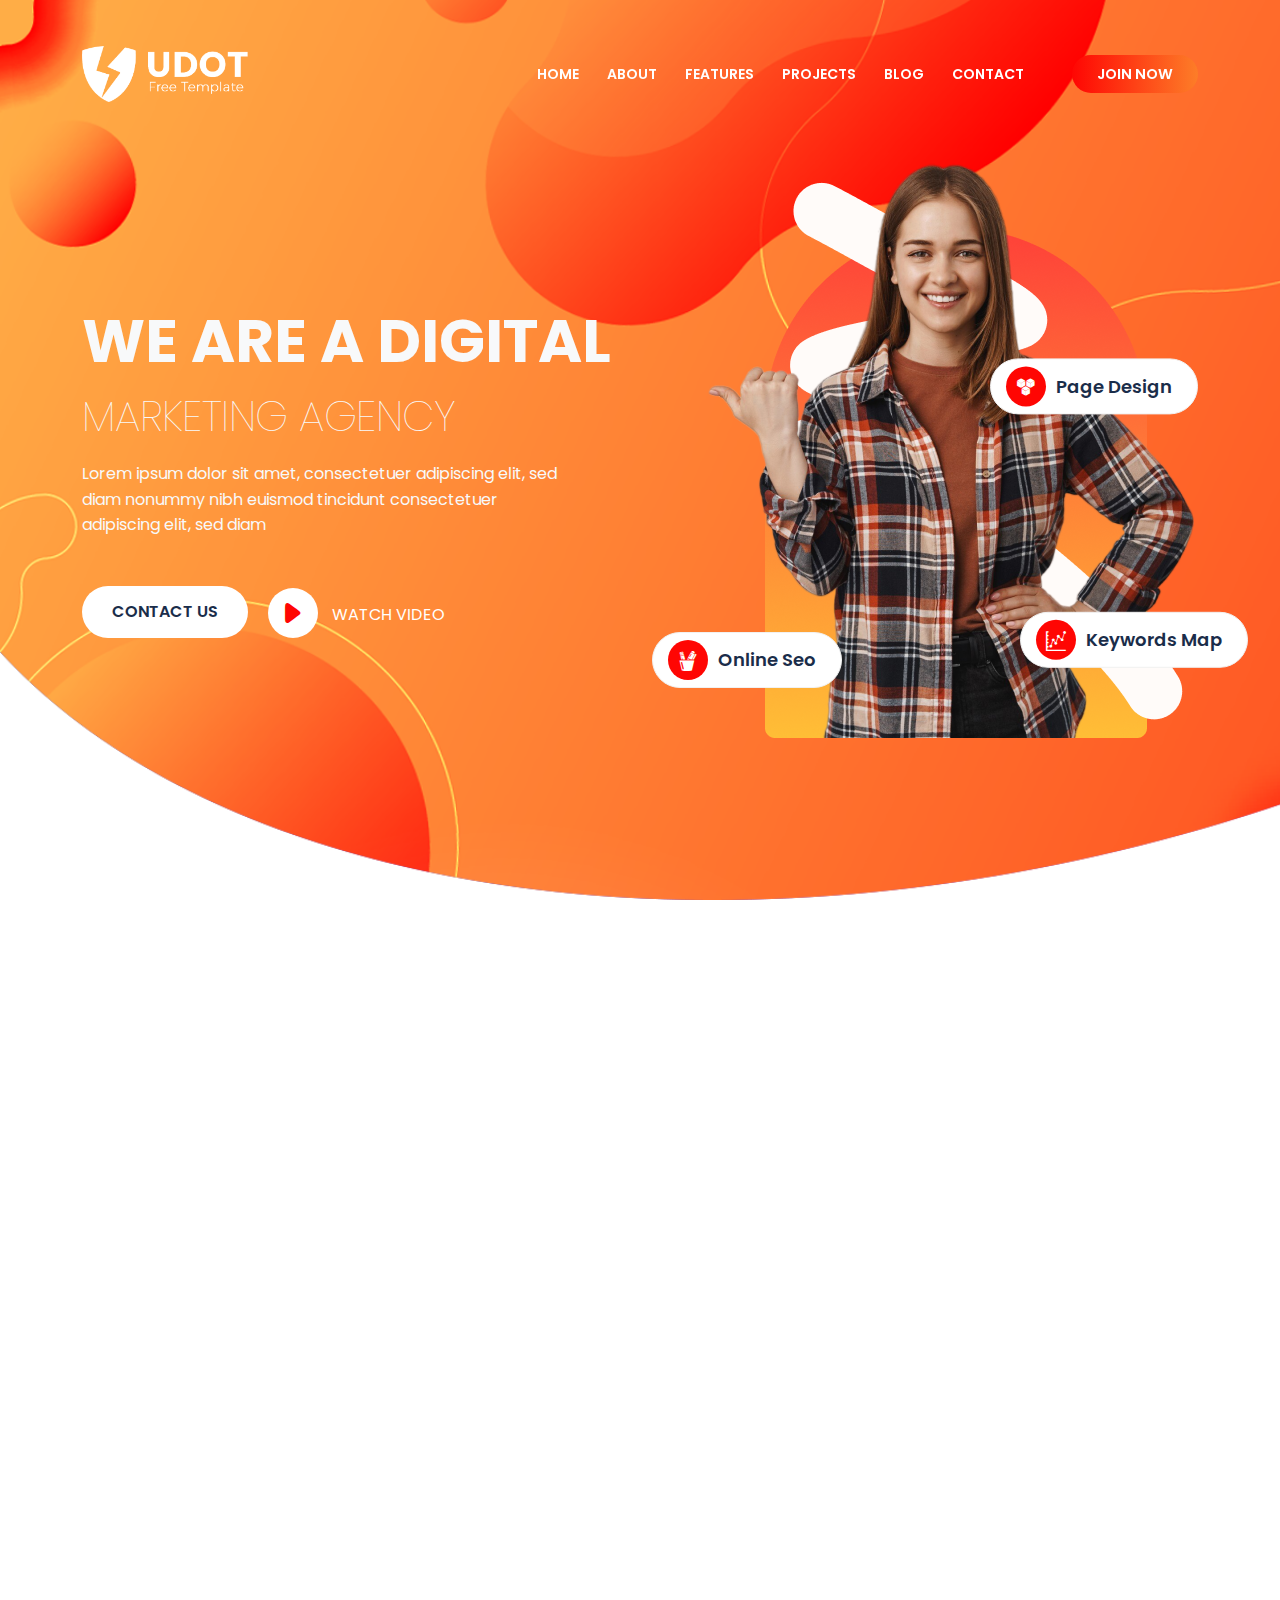
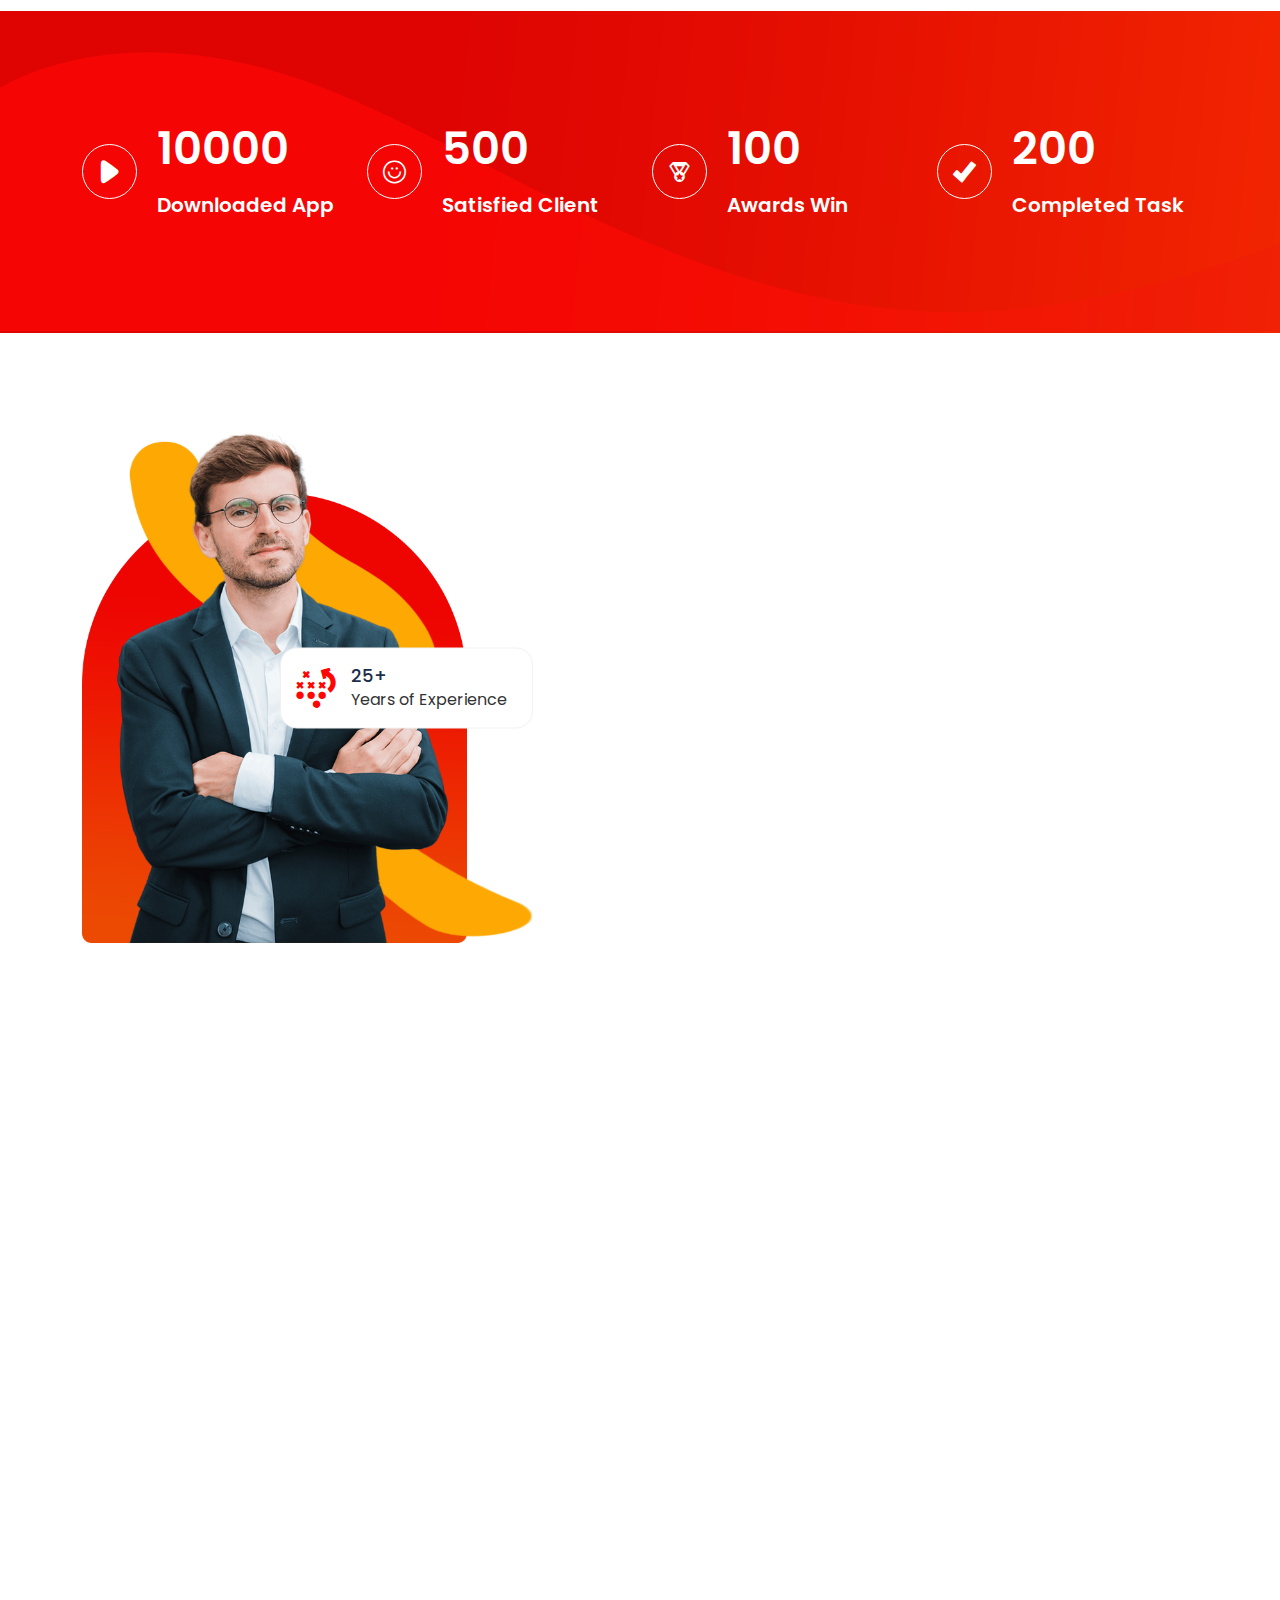
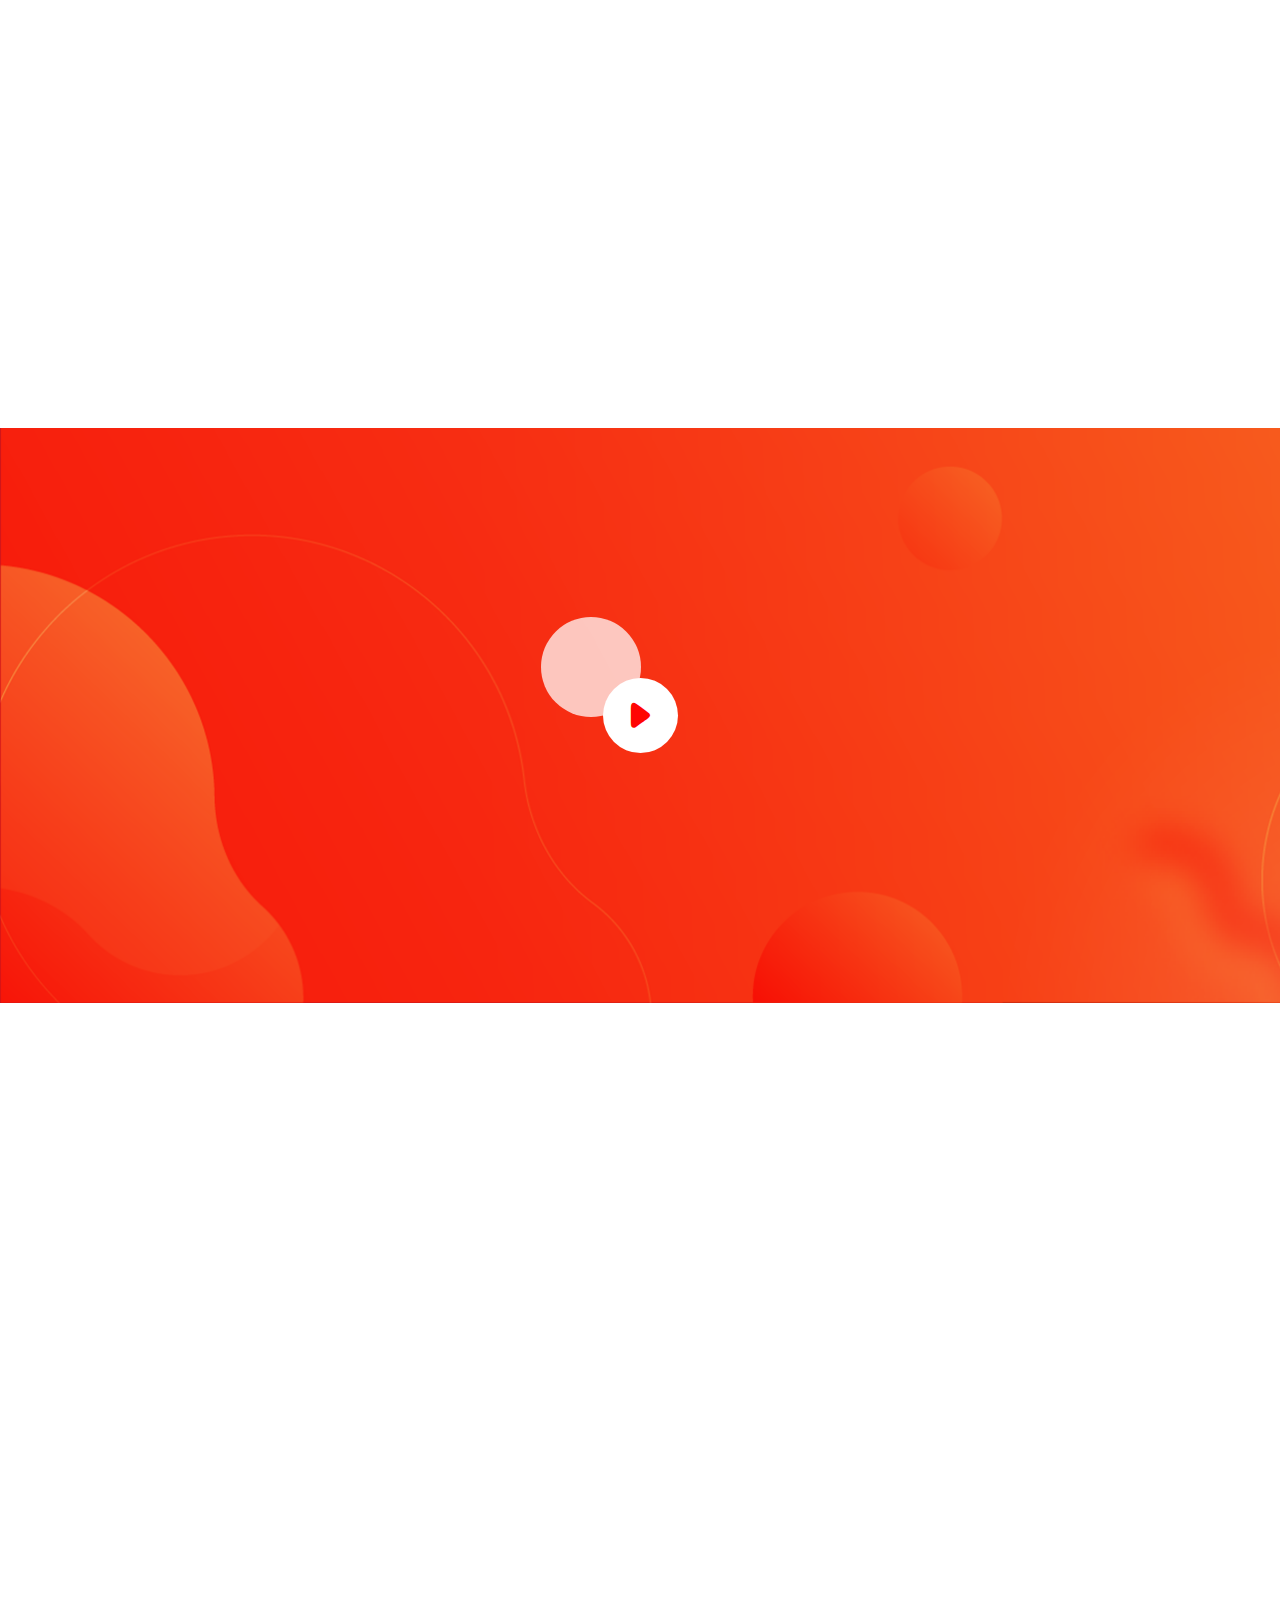
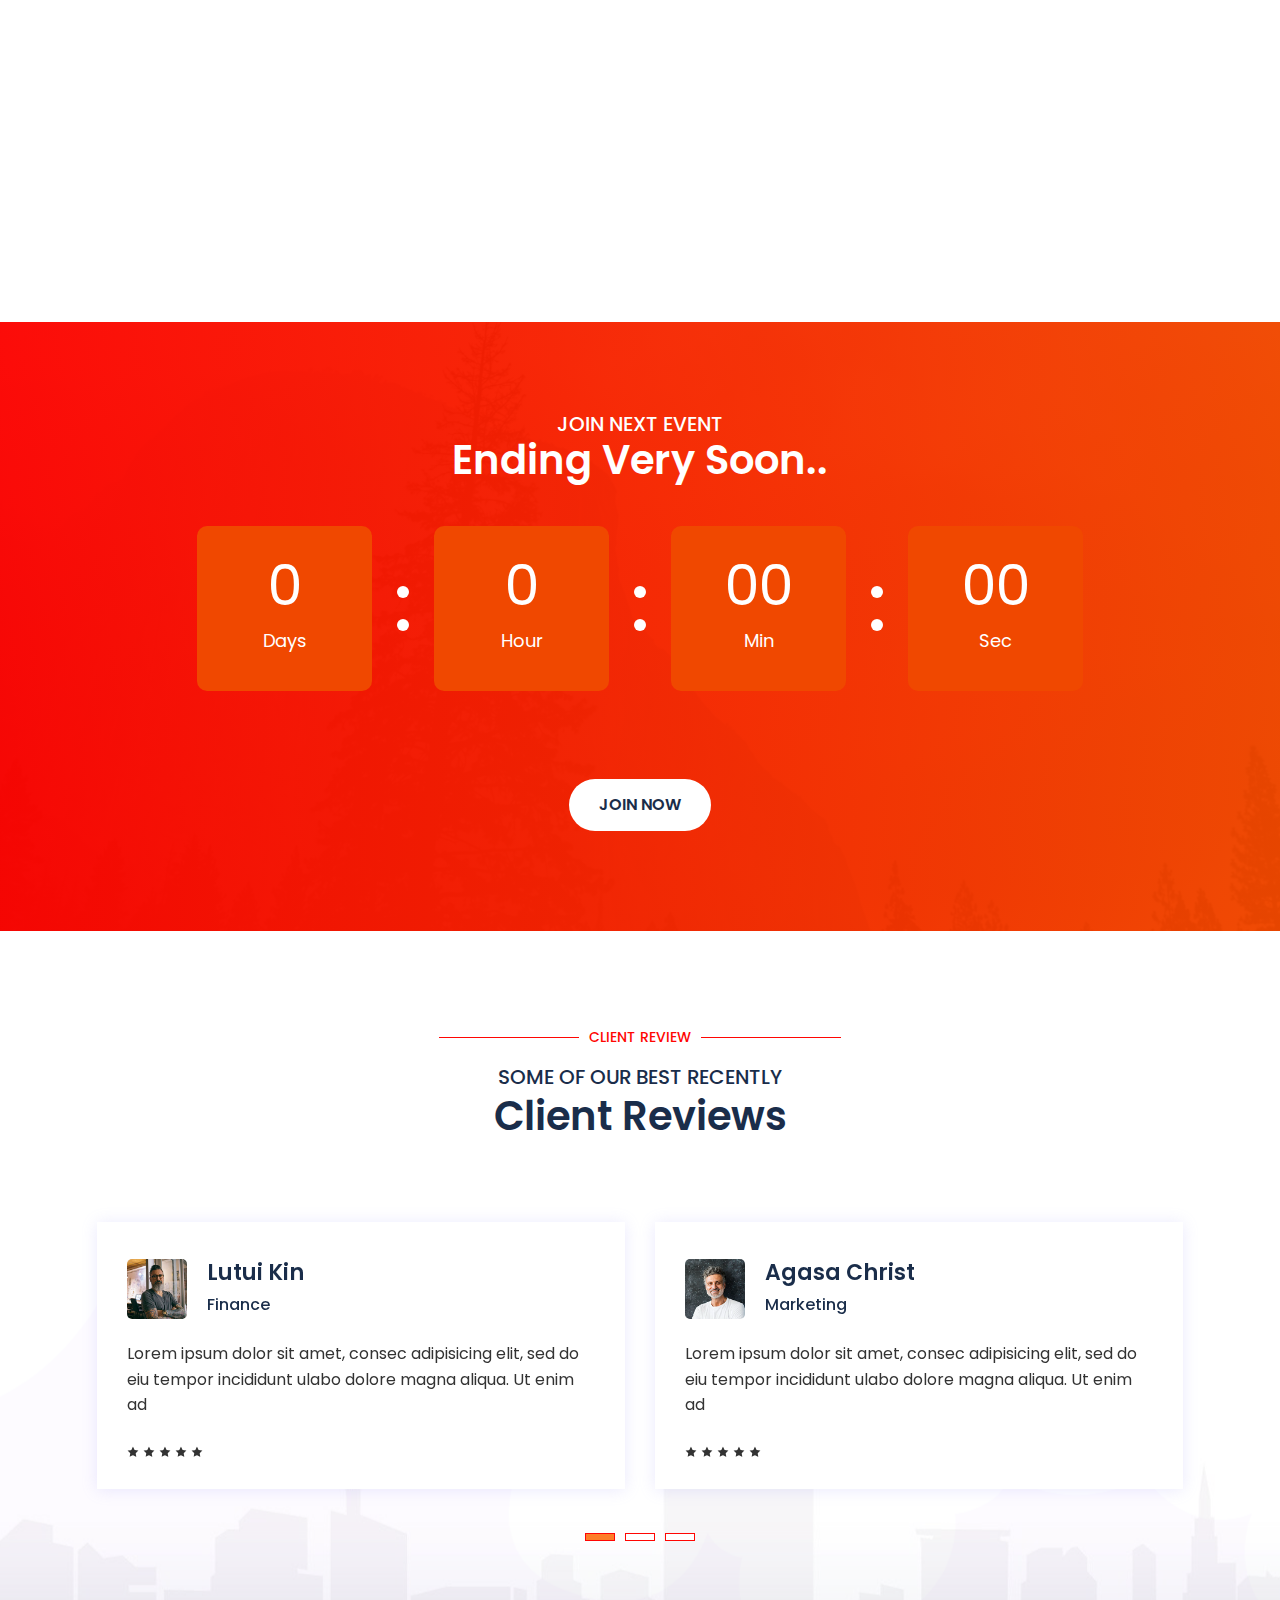
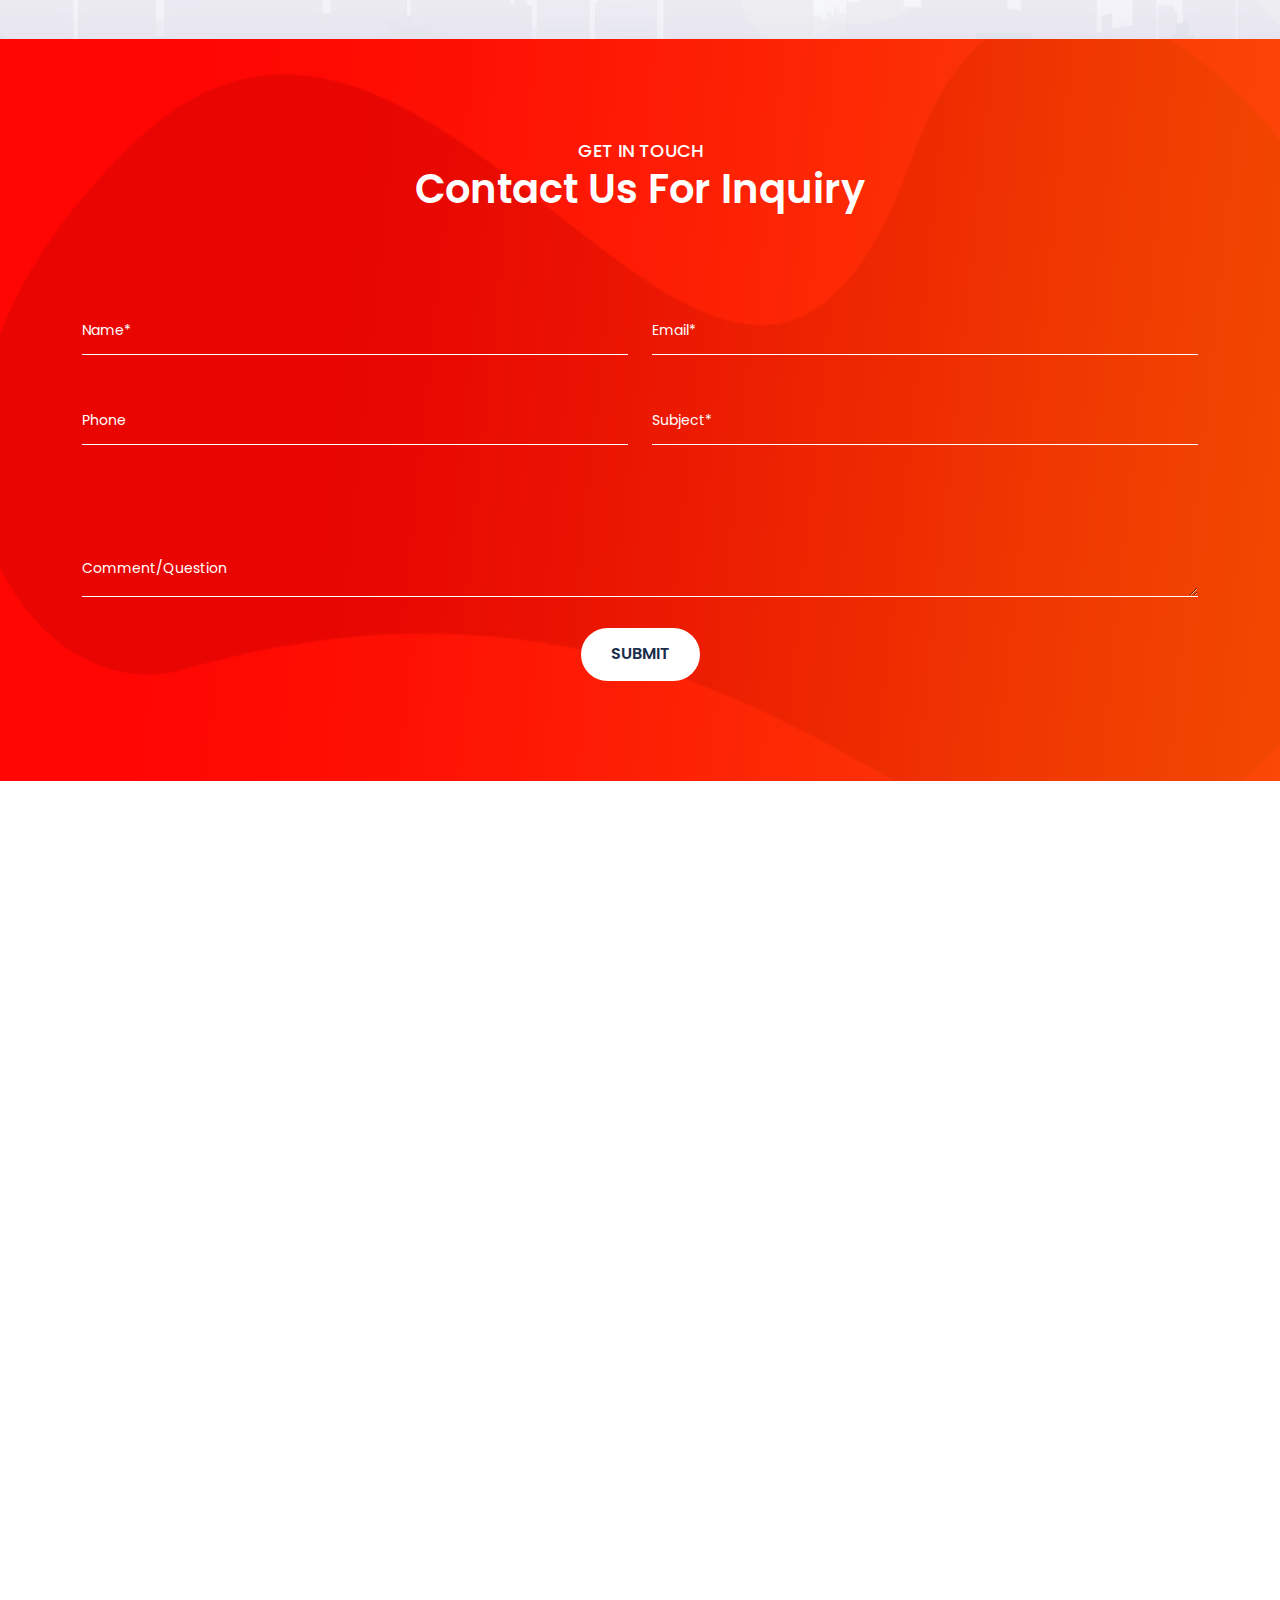
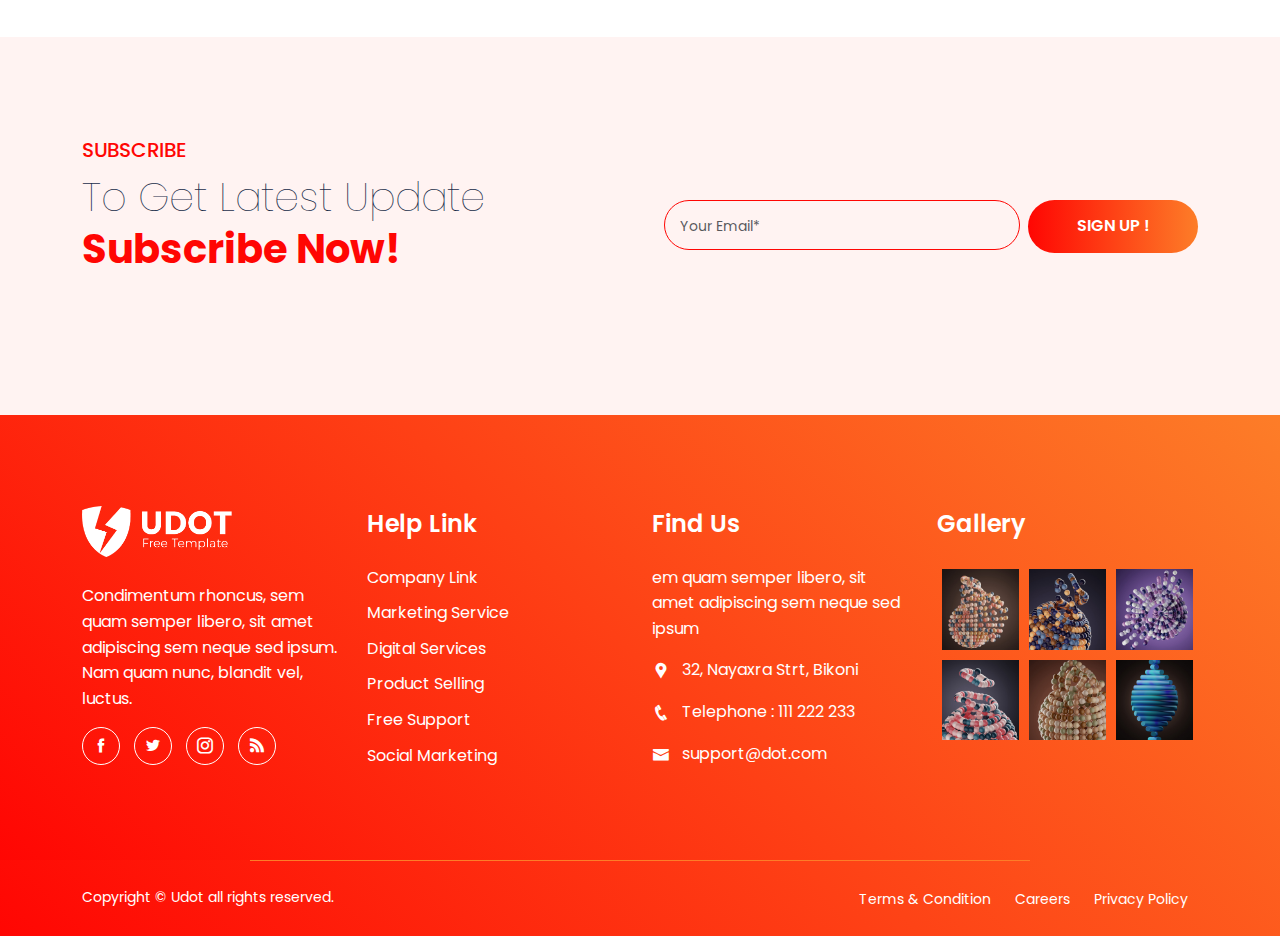
==== index.html @ 79eff7fa "Add files via upload" ====
<!DOCTYPE html>
<html lang="en">
    <head>
        <title>Udot – Digital Agency Bootstrap 5 Template</title>
        <meta charset="utf-8">
        <meta name="viewport" content="width=device-width, height=device-height">
        <meta http-equiv="X-UA-Compatible" content="IE=Edge">
        <meta name="keywords" content="Digital, Agency, Technology, Bootstrap 5, Free Template, Responsive">
        <meta name="description" content="Udot – Digital Agency Bootstrap 5 Template, Created by Imran Hossain from https://imransdesign.com/">
        <!-- Favicon Icon -->
        <link rel="icon" type="image/png" href="assets/images/favicon.png">
        <link rel="stylesheet" type="text/css" href="assets/css/bootstrap.min.css">
        <link rel="stylesheet" type="text/css" href="assets/css/plugin_theme_css.css">
        <link rel="stylesheet" type="text/css" href="style.css">
        <link rel="stylesheet" type="text/css" href="assets/css/responsive.css">
        <!-- modernizr js -->
        <script src="assets/js/modernizr-2.8.3.min.js"></script>
    </head>
    <body>
        
        <header>
            <div class="desktop_menu_area">
                <div class="tx_top2_relative">
                    <div class="udot-main-menu one_page transprent-menu hidden-xs hidden-sm scroll-to-fixed-fixed">
                        <div class="udt_nav_area scroll_fixed postfix">
                            <div class="container">
                                <div class="row logo-left">
                                    <div class="col-md-2 col-sm-2 col-xs-2">
                                        <div class="logo">
                                            <a class="header-logo" href="index.html" title="udot">
                                                <img src="assets/images/udot-logoW.png" alt="udot">
                                            </a>
                                            <!-- Use this if you need separate logo for sticky header -->
                                            <a class="sticky-logo" href="index.html" title="udot">
                                                <img src="assets/images/udot-logoW.png" alt="udot">
                                            </a>
                                        </div>
                                    </div>
                                    <div class="col-md-10 col-sm-10 col-xs-10">
                                        <nav class="udot_menu">
                                            <ul class="nav_scroll">
                                                <li><a href="index.html">Home</a></li>
                                                <li><a href="#about">About</a></li>
                                                <li><a href="#features">Features</a></li>
                                                <li><a href="#projects">Projects</a></li>
                                                <li><a href="#blog">Blog</a></li>
                                                <li><a href="#contact">Contact</a></li>
                                            </ul>
                                            <div class="join-btn-header ms-5">
                                                <a class="btn udot-btn btn-small" href="">Join Now</a>	
                                            </div>
                                        </nav>
                                    </div>
                                </div>
                            </div>
                        </div>
                    </div>
                </div>
            </div>
            <!-- Mobile Menu -->
            <div class="mobile_menu_area">
                <div class="container">
                    <div class="row">
                        <div class="col-12">
                            <div class="mobilemenu_con">
                                <div class="mobile_menu_logo text-center">
                                    <a href="index.html" title="udot">
                                    <img src="assets/images/udot-logo.png" alt="udot">
                                    </a>
                                </div>
                                <div class="mobile_menu_option">
                                    <div class="mobile_menu_o mobile_opicon">
                                        <i class="icofont-navigation-menu openclass"></i>
                                    </div>
                                    <div class="mobile_menu_inner mobile_p">
                                        <div class="mobile_menu_content">
                                            <div class="mobile_menu_logo text-center">
                                                <a href="index.html" title="udot">
                                                <img src="assets/images/udot-logo.png" alt="udot">
                                                </a>
                                            </div>
                                            <div class="menu_area mobile-menu">
                                                <nav class="udot_menu">
                                                    <ul class="nav_scroll">
                                                        <li><a href="index.html">Home</a></li>
                                                        <li><a href="#about">About</a></li>
                                                        <li><a href="#features">Features</a></li>
                                                        <li><a href="#projects">Projects</a></li>
                                                        <li><a href="#blog">Blog</a></li>
                                                        <li><a href="#contact">Contact</a></li>
                                                    </ul>
                                                </nav>
                                            </div>
                                            <div class="mobile_menu_o mobile_cicon">
                                                <i class="icofont-close closeclass"></i>
                                            </div>
                                        </div>
                                    </div>
                                    <div class="mobile_overlay"></div>
                                </div>
                            </div>
                        </div>
                    </div>
                </div>
            </div>
            <!-- End Mobile Menu -->
        </header>

        
        <!-- Hero area -->
        <section class="hero_area d-flex align-items-center">
            <div class="container">
                <div class="row">
                    <div class="col-lg-6 align-self-center">
                        <div class="hero_content pt-lg-5">
                            <h1 class="text-light fw-bold text-uppercase wow fadeInDown">We are a Digital</h1>
                            <h2 class="text-light fw-lighter text-uppercase mb-3 wow fadeInUp">Marketing Agency</h2>
                            <p class="text-light mb-5 wow fadeInUp">Lorem ipsum dolor sit amet, consectetuer adipiscing elit, sed diam nonummy nibh euismod tincidunt consectetuer adipiscing elit, sed diam</p>
                            <a class="udot-btn btn-white me-3 wow fadeInUp" href="#">Contact Us</a>
                            <a class="video-popup wow fadeInUp" data-fancybox="hero-video" href="https://www.youtube.com/watch?v=XHOmBV4js_E"><i class="icofont-ui-play"></i>
                            Watch Video	</a>
                            
                        </div>
                    </div>
                    <div class="col-lg-6">
                        <div class="hero_thumb position-relative text-lg-end">
                            <img src="assets/images/hero-image.png" alt="image">
                            <div class="moving-box">
                                <div class="icon-box">
                                    <i class="icofont-pen-holder"></i>
                                </div>
                                <div class="moving-box-content">
                                    <h3 class="m-0">Online Seo</h3>
                                </div>
                            </div>
                            <div class="moving-box box-2">
                                <div class="icon-box">
                                    <i class="icofont-cubes"></i>
                                </div>
                                <div class="moving-box-content">
                                    <h3 class="m-0">Page Design</h3>
                                </div>
                            </div>
                            <div class="moving-box box-3">
                                <div class="icon-box">
                                    <i class="icofont-chart-line"></i>
                                </div>
                                <div class="moving-box-content">
                                    <h3 class="m-0">Keywords Map</h3>
                                </div>
                            </div>
                        </div>
                    </div>
                </div>
            </div>
        </section>
        <!-- Hero area End-->


        <!-- Feature Area -->
        <div class="udot_feature_area">
            <div class="container">
                <div class="row">
                    <div class="col-lg-12">
                        <!-- Section Title Start -->
                        <div class="divider wow fadeInDown">
                            <span class="divider-separator">
                            <span class="divider_text">
                            Our Features</span>
                            </span>
                        </div>
                        <div class="udot_section_title wow fadeInUp">
                            <div class="udot_section_title_inner text-center">
                                <h3>What service we provide <span></span></h3>
                                <h2>To make your business.<span></span></h2>
                                <div class="udot_icon_title"></div>
                            </div>
                        </div>
                        <!-- Section Title End -->
                    </div>
                </div>
    
                <div class="row">
                    <!-- Single Feature 1 -->
                    <div class="col-lg-4">
                        <div class="feature_item wow fadeInUp">
                            <div class="icon-box">
                                <img src="assets/images/f1.svg" alt="image">
                            </div>
                            <div class="feature_content">
                                <h3><span>01.</span> Seo Optimisation</h3>
                                <p>Lorem ipsum dolor sit amet kut consectetur adipisicing elit. Dolor sapiente assumenda eaque repudiandae, nostrum quis?</p>
                            </div>
                        </div>
                    </div>
    
                    <!-- Single Feature 2 -->
                    <div class="col-lg-4">
                        <div class="feature_item wow fadeInUp" data-wow-delay="0.25s">
                            <div class="icon-box">
                                <img src="assets/images/f2.svg" alt="image">
                            </div>
                            <div class="feature_content">
                                <h3><span>02.</span> Data Integration</h3>
                                <p>Lorem ipsum dolor sit amet kut consectetur adipisicing elit. Dolor sapiente assumenda eaque repudiandae, nostrum quis?</p>
                            </div>
                        </div>
                    </div>
    
                    <!-- Single Feature 3 -->
                    <div class="col-lg-4">
                        <div class="feature_item wow fadeInUp" data-wow-delay="0.5s">
                            <div class="icon-box">
                                <img src="assets/images/f3.svg" alt="image">
                            </div>
                            <div class="feature_content">
                                <h3><span>03.</span> Analytics Research</h3>
                                <p>Lorem ipsum dolor sit amet kut consectetur adipisicing elit. Dolor sapiente assumenda eaque repudiandae, nostrum quis?</p>
                            </div>
                        </div>
                    </div>

                </div>
            </div>
        </div>
        <!-- Feature Area End -->


        <!-- Counter Area -->
        <div class="udot_counter_area">
            <div class="container">
                <div class="row">
                    <!-- 1 single counter -->
                    <div class="col-lg-3 col-md-6">
                        <div class="udot_counter_single single_counter_inner">
                            <div class="udot_counter_icon">
                                <i class="icofont-ui-play"></i>
                            </div>
                            <div class="udot_counter_number">
                                <div class="udot_counter_number_inn">
                                    <h3 class="counter">10000</h3>
                                    <h4>Downloaded App </h4>
                                </div>
                            </div>
                        </div>
                    </div>
                    <!-- 2 single counter -->
                    <div class="col-lg-3 col-md-6">
                        <div class="udot_counter_single single_counter_inner">
                            <div class="udot_counter_icon">
                                <i class="icofont-simple-smile"></i>
                            </div>
                            <div class="udot_counter_number">
                                <div class="udot_counter_number_inn">
                                    <h3 class="counter">500<h3>
                                    <h4>Satisfied Client </h4>
                                </div>
                            </div>
                        </div>
                    </div>
                    <!-- 3 single counter -->
                    <div class="col-lg-3 col-md-6">
                        <div class="udot_counter_single single_counter_inner">
                            <div class="udot_counter_icon">
                                <i class="icofont-medal"></i>
                            </div>
                            <div class="udot_counter_number">
                                <div class="udot_counter_number_inn">
                                    <h3 class="counter">100</h3>
                                    <h4>Awards Win </h4>
                                </div>
                            </div>
                        </div>
                    </div>
                    <!-- 4 single counter -->
                    <div class="col-lg-3 col-md-6">
                        <div class="udot_counter_single single_counter_inner">
                            <div class="udot_counter_icon">
                                <i class="icofont-ui-check"></i>
                            </div>
                            <div class="udot_counter_number">
                                <div class="udot_counter_number_inn">
                                    <h3 class="counter">200</h3>
                                    <h4>Completed Task </h4>
                                </div>
                            </div>
                        </div>
                    </div>
                </div>
            </div>
        </div>
        <!-- Counter Area End -->


        <!-- About Area -->
        <div class="udot_about_area" id="about">
            <div class="container">
                <div class="row align-items-center">
                    <div class="col-lg-5">
                        <div class="position-relative">
                            <div class="text-center">
                                <figure class="mb-5 mb-lg-0">
                                    <img src="assets/images/about-us-img.png" alt="">
                                </figure>
                            </div>
                            <div class="moving-box">
                                <div class="icon-box">
                                    <i class="icofont-match-review"></i>
                                </div>
                                <div class="moving-box-content">
                                    <h3 class="m-0">25+</h3>
                                    <p class="m-0">Years of Experience</p>
                                </div>
                            </div>
                           
                        </div>
                    </div>
    
                    <div class="col-lg-7">
                        <div class="about-content ps-lg-5">
                            <!-- Section Title Start -->
                            <div class="udot_section_title wow fadeInDown">
                                <div class="udot_section_title_inner">
                                    <h3 class="udot-text-color mb-2">About Us</h3>
                                    <h2>World Best Digital Marketing Company 2024</h2>
                                    <div class="udot_icon_title"></div>
                                </div>
                            </div>
                            <!-- Section Title End -->
                            <div class="about-content wow fadeInUp">
                                <ul>
                                    <li>proven results</li>
                                    <li>customized strategies</li>
                                    <li>expertise and experience</li>
                                    <li>dedicated support</li>
                                    <li>transparent reporting</li>
                                    <li>continuous improvement</li>
                                </ul>
                                <a href="#" class="udot-btn mt-5">get started</a>
                            </div>
                        </div>
                    </div>
                </div>
            </div>
        </div>
        <!-- About Area End -->


        <!-- Project Area -->
        <section class="udot-project-section" id="projects">
            <div class="container">
                <div class="row">
                    <!-- Section Title Start -->
                    <div class="divider wow fadeInDown">
                        <span class="divider-separator">
                        <span class="divider_text">
                        Our Projects	</span>
                        </span>
                    </div>
                    <div class="udot_section_title wow fadeInUp">
                        <div class="udot_section_title_inner text-center">
                            <h3>Some of our latest<span></span></h3>
                            <h2>Project Gallery<span></span></h2>
                            <div class="udot_icon_title"></div>
                        </div>
                    </div>
                    <!-- Section Title End -->
                </div>
                <div class="clearfix row mb-5 wow fadeInUp">
                    <div class="col-md-12">
                        <div class="project_nav">
                            <ul id="filter" class="filter_menu text-center">
                                <li class="current_menu_item" data-filter="*">All Projects</li>
                                <li data-filter=".digital">Digital</li>
                                <li data-filter=".content">Content</li>
                                <li data-filter=".market">Market</li>
                                <li data-filter=".keyword">KeyWord</li>
                            </ul>
                        </div>
                    </div>
                </div>
                <div class="udot-project-inner wow fadeIn" data-wow-delay="0.5s">
                    <div class="row clearfix g-0 project_active">

                        <!-- Single Project 1 -->
                        <div class="col-lg-3 col-md-6 single-udot-project digital">
                            <div class="udot-project-wrapper">
                                <figure><img src="assets/images/pp1.jpg" alt=""></figure>
                                <div class="udot-project-content d-flex flex-column align-items-center">
                                    <h4 class="udot-project-title">
                                        <a href="single-project.html">Digital Marketing</a>
                                    </h4>
                                    <div class="udot-project-icons d-flex">
                                        <a href="assets/images/pp1.jpg" data-fancybox="project"><i class="icofont-eye-alt"></i></a>
                                        <a href="single-project.html"><i class="icofont-link"></i></a>	
                                    </div>
                                </div>
                            </div>
                        </div>

                        <!-- Single Project 2 -->
                        <div class="col-lg-3 col-md-6 single-udot-project content">
                            <div class="udot-project-wrapper">
                                <figure><img src="assets/images/pp2.jpg" alt=""></figure>
                                <div class="udot-project-content d-flex flex-column align-items-center">
                                    <h4 class="udot-project-title">
                                        <a href="single-project.html">Content Writing</a>
                                    </h4>
                                    <div class="udot-project-icons d-flex">
                                        <a href="assets/images/pp2.jpg" data-fancybox="project"><i class="icofont-eye-alt"></i></a>
                                        <a href="single-project.html"><i class="icofont-link"></i></a>	
                                    </div>
                                </div>
                            </div>
                        </div>

                        <!-- Single Project 3 -->
                        <div class="col-lg-3 col-md-6 single-udot-project market">
                            <div class="udot-project-wrapper">
                                <figure><img src="assets/images/pp3.jpg" alt=""></figure>
                                <div class="udot-project-content d-flex flex-column align-items-center">
                                    <h4 class="udot-project-title">
                                        <a href="single-project.html">Market Research</a>
                                    </h4>
                                    <div class="udot-project-icons d-flex">
                                        <a href="assets/images/pp3.jpg" data-fancybox="project"><i class="icofont-eye-alt"></i></a>
                                        <a href="single-project.html"><i class="icofont-link"></i></a>	
                                    </div>
                                </div>
                            </div>
                        </div>

                        <!-- Single Project 4 -->
                        <div class="col-lg-3 col-md-6 single-udot-project digital">
                            <div class="udot-project-wrapper">
                                <figure><img src="assets/images/pp4.jpg" alt=""></figure>
                                <div class="udot-project-content d-flex flex-column align-items-center">
                                    <h4 class="udot-project-title">
                                        <a href="single-project.html">Digital Marketing</a>
                                    </h4>
                                    <div class="udot-project-icons d-flex">
                                        <a href="assets/images/pp4.jpg" data-fancybox="project"><i class="icofont-eye-alt"></i></a>
                                        <a href="single-project.html"><i class="icofont-link"></i></a>	
                                    </div>
                                </div>
                            </div>
                        </div>

                        <!-- Single Project 5 -->
                        <div class="col-lg-3 col-md-6 single-udot-project market">
                            <div class="udot-project-wrapper">
                                <figure><img src="assets/images/pp5.jpg" alt=""></figure>
                                <div class="udot-project-content d-flex flex-column align-items-center">
                                    <h4 class="udot-project-title">
                                        <a href="single-project.html">Market Research</a>
                                    </h4>
                                    <div class="udot-project-icons d-flex">
                                        <a href="assets/images/pp5.jpg" data-fancybox="project"><i class="icofont-eye-alt"></i></a>
                                        <a href="single-project.html"><i class="icofont-link"></i></a>	
                                    </div>
                                </div>
                            </div>
                        </div>

                        <!-- Single Project 6 -->
                        <div class="col-lg-3 col-md-6 single-udot-project content">
                            <div class="udot-project-wrapper">
                                <figure><img src="assets/images/pp6.jpg" alt=""></figure>
                                <div class="udot-project-content d-flex flex-column align-items-center">
                                    <h4 class="udot-project-title">
                                        <a href="single-project.html">Content Writing</a>
                                    </h4>
                                    <div class="udot-project-icons d-flex">
                                        <a href="assets/images/pp6.jpg" data-fancybox="project"><i class="icofont-eye-alt"></i></a>
                                        <a href="single-project.html"><i class="icofont-link"></i></a>	
                                    </div>
                                </div>
                            </div>
                        </div>

                        <!-- Single Project 7 -->
                        <div class="col-lg-3 col-md-6 single-udot-project keyword">
                            <div class="udot-project-wrapper">
                                <figure><img src="assets/images/pp7.jpg" alt=""></figure>
                                <div class="udot-project-content d-flex flex-column align-items-center">
                                    <h4 class="udot-project-title">
                                        <a href="single-project.html">KeyWord Research</a>
                                    </h4>
                                    <div class="udot-project-icons d-flex">
                                        <a href="assets/images/pp7.jpg" data-fancybox="project"><i class="icofont-eye-alt"></i></a>
                                        <a href="single-project.html"><i class="icofont-link"></i></a>	
                                    </div>
                                </div>
                            </div>
                        </div>

                        <!-- Single Project 8 -->
                        <div class="col-lg-3 col-md-6 single-udot-project keyword">
                            <div class="udot-project-wrapper">
                                <figure><img src="assets/images/pp8.jpg" alt=""></figure>
                                <div class="udot-project-content d-flex flex-column align-items-center">
                                    <h4 class="udot-project-title">
                                        <a href="single-project.html">KeyWord Research</a>
                                    </h4>
                                    <div class="udot-project-icons d-flex">
                                        <a href="assets/images/pp8.jpg" data-fancybox="project"><i class="icofont-eye-alt"></i></a>
                                        <a href="single-project.html"><i class="icofont-link"></i></a>	
                                    </div>
                                </div>
                            </div>
                        </div>
                        
                    </div>
                </div>
            </div>
        </section>
        <!-- Project Area End -->


        <!-- Video Area -->
        <div class="udot_vdo_area">
            <div class="container-fluid">
                <div class="row">
                    <div class="col-lg-12 p-0">
                        <div class="video-part">
                            <div class="video-overlay">
                                <div class="video-item text-center">
                                    <a class="video-popup" data-fancybox="about-video" href="https://www.youtube.com/watch?v=XHOmBV4js_E">
                                    <i class="icofont-ui-play"></i></a>
                                </div>
                            </div>
                        </div>
                    </div>
                </div>
            </div>
        </div>
        <!-- Video Area End -->


        <!-- Pricing Area -->
        <div class="udot_price_area">
            <div class="container">
                <div class="row">
                    <div class="col-lg-12">
                        <!-- Section Title Start -->
                        <div class="divider wow fadeInDown">
                            <span class="divider-separator">
                            <span class="divider_text">
                            Pricing Plan</span>
                            </span>
                        </div>
                        <div class="udot_section_title wow fadeInUp">
                            <div class="udot_section_title_inner text-center">
                                <h3>Choose our best Pricing</h3>
                                <h2>subscription to us</h2>
                                <div class="udot_icon_title"></div>
                            </div>
                        </div>
                        <!-- Section Title End -->
                    </div>
                    <!-- Single Pricing 1 -->
                    <div class="col-lg-4 col-md-6">
                        <div class="pricing_area wow fadeInUp">
                            <div class="pricing-part text-center">
                                <i class="icofont-ui-love"></i>				
                                <span>Basic Plan </span>	
                                <h5> $15.99 </h5>
                                <ul>
                                    <li>30 days trial Features</li>
                                    <li>Synced to cloud database</li>
                                    <li>10 hours of support</li>
                                    <li>Social media integration</li>
                                    <li>Unlimited Features</li>
                                </ul>
                                <a class="udot-btn btn-small mb-5 mt-4" href="#">Sign Up</a>			
                            </div>
                        </div>
                    </div>
                    <!-- Single Pricing 2 -->
                    <div class="col-lg-4 col-md-6">
                        <div class="pricing_area price_pro wow fadeInUp" data-wow-delay="0.25s">
                            <div class="pricing-part text-center">
                                <i class="icofont-crown-king"></i>
                                <span>Advance Plan </span>	
                                <h5> $31.99 </h5>
                                <ul>
                                    <li>30 days trial Features</li>
                                    <li>Synced to cloud database</li>
                                    <li>10 hours of support</li>
                                    <li>Social media integration</li>
                                    <li>Unlimited Features</li>
                                </ul>
                                <a class="udot-btn btn-white btn-small mb-5 mt-4" href="#">Sign Up</a>		
                            </div>
                        </div>
                    </div>
                    <!-- Single Pricing 3 -->
                    <div class="col-lg-4 col-md-6">
                        <div class="pricing_area wow fadeInUp" data-wow-delay="0.5s">
                            <div class="pricing-part text-center">
                                <i class="icofont-toy-lattu"></i>
                                <span>Premium Plan </span>	
                                <h5> $61.99 </h5>
                                <ul>
                                    <li>30 days trial Features</li>
                                    <li>Synced to cloud database</li>
                                    <li>10 hours of support</li>
                                    <li>Social media integration</li>
                                    <li>Unlimited Features</li>
                                </ul>
                                <a class="udot-btn btn-small mb-5 mt-4" href="#">Sign Up</a>			
                            </div>
                        </div>
                    </div>
                </div>
            </div>
        </div>
        <!-- Pricing Area End -->


        <!-- Countdown Area -->
        <div class="udot_countdwn_area">
            <div class="container">
                <div class="row">
                    <div class="col-md-12">
                        <!-- Section Title Start -->
                        <div class="udot_section_title">
                            <div class="udot_section_title_inner text-center">
                                <h3>Join Next Event<span></span></h3>
                                <h2>Ending Very Soon..<span></span></h2>
                                <div class="udot_icon_title"></div>
                            </div>
                        </div>
                        <!-- Section Title End -->
                        <div class="counterdowns">
                            <div class="udot_countdown">
                                <div class="timer">
                                    <div class="timer_section">
                                        <div class="autob" data-countdown="2025/12/30">
                                            <span class="cdowns days">
                                            <span class="time-counts">0</span> 
                                            <span class="dhms">Days</span>
                                            </span>
                                            <span class="cdowns hour">
                                            <span class="time-counts">0</span> 
                                            <span class="dhms">Hour</span>
                                            </span>
                                            <span class="cdowns minutes">
                                            <span class="time-counts">00</span> 
                                            <span class="dhms">Min</span>
                                            </span>
                                            <span class="cdowns second">
                                            <span>
                                            <span class="time-counts">00</span> 
                                            <span class="dhms">Sec</span>
                                            </span>
                                            </span>
                                        </div>
                                    </div>
                                </div>
                            </div>
                        </div>
                        <div class="position-relative mt-5 d-flex justify-content-center">	
                            <a href="#" class="udot-btn btn-white">Join Now</a>
                        </div>
                    </div>
                </div>
            </div>
        </div>
        <!-- Countdown Area End -->


        <!-- Testimonial Area -->
        <div class="udot_testimonial_area">
            <div class="container">
                <div class="row">
                    <div class="col-lg-12">
                        <!-- Section Title Start -->
                        <div class="divider">
                            <span class="divider-separator">
                            <span class="divider_text">Client Review</span>
                            </span>
                        </div>
                        <div class="udot_section_title">
                            <div class="udot_section_title_inner text-center">
                                <h3>Some of our Best Recently</h3>
                                <h2>Client Reviews</h2>
                                <div class="udot_icon_title">
                                </div>
                            </div>
                        </div>
                        <!-- Section Title End -->
                        <div class="test_active tshover">
                            <!-- Single Testimonial 1 -->
                            <div class="udot_testi_item testi-width all_color_testimonial">
                                <div class="udot_single_testimonial">
                                    <div class="udot_testi_thumb test-part">
                                        <img src="assets/images/ts-1.jpg" alt="image">
                                    </div>
                                    <div class="udot_testi_title">
                                        <h2>Lutui Kin <span>Finance</span></h2>
                                    </div>
                                    <div class="udot_testi_content">
                                        <div class="udot_testi_text">
                                            Lorem ipsum dolor sit amet, consec adipisicing elit, sed do eiu tempor incididunt ulabo dolore magna aliqua. Ut enim ad	
                                        </div>
                                    </div>
                                    <div class="test-review">
                                        <ul>
                                            <li>
                                                <span class="em_crating">
                                                <i class="icofont-star"></i>
                                                <i class="icofont-star"></i>
                                                <i class="icofont-star"></i>
                                                <i class="icofont-star"></i>
                                                <i class="icofont-star"></i>
                                                </span>
                                            </li>
                                        </ul>
                                    </div>
                                </div>
                            </div>
                            <!-- Single Testimonial 2 -->
                            <div class="udot_testi_item testi-width all_color_testimonial">
                                <div class="udot_single_testimonial">
                                    <div class="udot_testi_thumb test-part">
                                        <img src="assets/images/ts-2.jpg" alt="image">
                                    </div>
                                    <div class="udot_testi_title">
                                        <h2>Agasa Christ<span>Marketing</span></h2>
                                    </div>
                                    <div class="udot_testi_content">
                                        <div class="udot_testi_text">
                                            Lorem ipsum dolor sit amet, consec adipisicing elit, sed do eiu tempor incididunt ulabo dolore magna aliqua. Ut enim ad	
                                        </div>
                                    </div>
                                    <div class="test-review">
                                        <ul>
                                            <li>
                                                <span class="em_crating">
                                                <i class="icofont-star"></i>
                                                <i class="icofont-star"></i>
                                                <i class="icofont-star"></i>
                                                <i class="icofont-star"></i>
                                                <i class="icofont-star"></i>
                                                </span>
                                            </li>
                                        </ul>
                                    </div>
                                </div>
                            </div>
                            <!-- Single Testimonial 3 -->
                            <div class="udot_testi_item testi-width all_color_testimonial">
                                <div class="udot_single_testimonial">
                                    <div class="udot_testi_thumb test-part">
                                        <img src="assets/images/ts-3.jpg" alt="image">
                                    </div>
                                    <div class="udot_testi_title">
                                        <h2>Jatkir Poss <span>Digital</span></h2>
                                    </div>
                                    <div class="udot_testi_content">
                                        <div class="udot_testi_text">
                                            Lorem ipsum dolor sit amet, consec adipisicing elit, sed do eiu tempor incididunt ulabo dolore magna aliqua. Ut enim ad	
                                        </div>
                                    </div>
                                    <div class="test-review">
                                        <ul>
                                            <li>
                                                <span class="em_crating">
                                                <i class="icofont-star"></i>
                                                <i class="icofont-star"></i>
                                                <i class="icofont-star"></i>
                                                <i class="icofont-star"></i>
                                                <i class="icofont-star"></i>
                                                </span>
                                            </li>
                                        </ul>
                                    </div>
                                </div>
                            </div>
                        </div>
                    </div>
                </div>
            </div>
        </div>
        <!-- Testimonial Area End -->


        <!-- Contact Area -->
        <div class="udot_contact_area" id="contact">
            <div class="container">
                <div class="row">
                    <div class="col-lg-12">
                        <!-- Section Title Start -->
                        <div class="udot_section_title">
                            <div class="udot_section_title_inner text-center">
                                <h3>Get in touch<span></span></h3>
                                <h2>Contact Us For Inquiry<span></span></h2>
                                <div class="udot_icon_title"></div>
                            </div>
                        </div>
                       <!-- Section Title End -->
                        <div class="udot_form">
                            <div id="form_status"></div>
                            <form action="mail.php" method="post" id="contact-form" onSubmit="return valid_datas( this );">
                                <div class="row">
                                    <div class="col-lg-12">
                                        <div class="row">
                                            <div class="col-lg-6 col-md-6">
                                                <div class="udot_form_box">
                                                    <input type="text" name="name" placeholder="Name*">
                                                </div>
                                            </div>
                                            <div class="col-lg-6 col-md-6">
                                                <div class="udot_form_box">
                                                    <input type="email" name="email" placeholder="Email*">
                                                </div>
                                            </div>
                                            <div class="col-lg-6 col-md-6">
                                                <div class="udot_form_box">
                                                    <input type="tel" name="phone" placeholder="Phone">
                                                </div>
                                            </div>
                                            <div class="col-lg-6 col-md-6">
                                                <div class="udot_form_box">
                                                    <input type="text" name="subject" placeholder="Subject*">
                                                </div>
                                            </div>
                                            <div class="col-lg-12">
                                                <div class="udot_form_box">
                                                    <span class="textarea">
                                                    <textarea name="message" placeholder="Comment/Question"></textarea>
                                                    </span>
                                                </div>
                                            </div>
                                            <div class="col-lg-12 col-md-12 text-center mt-4">
                                                <button type="submit" class="udot-btn btn-white">SUBMIT</button>
                                            </div>
                                        </div>
                                    </div>
                                </div>
                            </form>
                        </div>
                        <!-- Form End -->
                    </div>
                </div>
            </div>
        </div>
        <!-- Contact Area End  -->


        <!-- Blog Area -->
        <div class="udot_blog_area" id="blog">
            <div class="container">
                <div class="row">
                    <div class="col-lg-12">
                        <!-- Section Title Start -->
                        <div class="divider wow fadeInDown">
                            <span class="divider-separator">
                            <span class="divider_text">
                            Latest News	</span>
                            </span>
                        </div>
                        <div class="udot_section_title wow fadeInUp">
                            <div class="udot_section_title_inner text-center">
                                <h3>Get Updated <span></span></h3>
                                <h2>About Digital Agency<span></span></h2>
                                <div class="udot_icon_title">
                                </div>
                            </div>
                        </div>
                        <!-- Section Title End -->
                        <div class="blog_wrap blog_active wow fadeInUp" data-wow-delay="0.5s">
                            <!-- Single Blog 1 -->
                            <div class="col-md-12">
                                <div class="blog-part">
                                    <div class="blog_part_inner">
                                        <div class="udot_blog_imags">
                                            <div class="blog-img">
                                                <a href="#">
                                                <img src="assets/images/blog1.jpg" alt="image">
                                                </a>
                                            </div>
                                        </div>
                                        <div class="udot-blog-content blog-content-2">
                                            <span><a href="#"><i class="icofont-user"></i> Udot </a></span>
                                            <span><a href="#"><i class="icofont-calendar"></i></a> Mar 05 2024</span>
                                            <span>
                                            <a href="#"><i class="icofont-comment"></i>
                                            0</a>						
                                            </span>
                                            <h5>
                                                <a href="single-blog.html">Strategies for Effective Social Media Marketing</a>
                                            </h5>
                                            <a class="btn udot-btn btn-small mt-4" href="#">Read More</a>
                                        </div>
                                    </div>
                                </div>
                            </div>
                            <!-- Single Blog 2 -->
                            <div class="col-md-12">
                                <div class="blog-part">
                                    <div class="blog_part_inner">
                                        <div class="udot_blog_imags">
                                            <div class="blog-img">
                                                <a href="#">
                                                <img src="assets/images/blog2.jpg" alt="image">
                                                </a>
                                            </div>
                                        </div>
                                        <div class="udot-blog-content blog-content-2">
                                            <span><a href="#"><i class="icofont-user"></i> Udot </a></span>
                                            <span><a href="#"><i class="icofont-calendar"></i></a> Mar 05 2024</span>
                                            <span>
                                            <a href="#"><i class="icofont-comment"></i>
                                            0</a>						
                                            </span>
                                            <h5>
                                                <a href="single-blog.html">How to Optimize for User Experience Effectively</a>
                                            </h5>
                                            <a class="btn udot-btn btn-small mt-4" href="#">Read More</a>
                                        </div>
                                    </div>
                                </div>
                            </div>
                            <!-- Single Blog 3 -->
                            <div class="col-md-12">
                                <div class="blog-part">
                                    <div class="blog_part_inner">
                                        <div class="udot_blog_imags">
                                            <div class="blog-img">
                                                <a href="#">
                                                <img src="assets/images/blog3.jpg" alt="image">
                                                </a>
                                            </div>
                                        </div>
                                        <div class="udot-blog-content blog-content-2">
                                            <span><a href="#"><i class="icofont-user"></i> Udot </a></span>
                                            <span><a href="#"><i class="icofont-calendar"></i></a> Mar 05 2024</span>
                                            <span>
                                            <a href="#"><i class="icofont-comment"></i>
                                            0</a>						
                                            </span>
                                            <h5>
                                                <a href="single-blog.html">The Next 6 Things You Should Do For Latest</a>
                                            </h5>
                                            <a class="btn udot-btn btn-small mt-4" href="#">Read More</a>
                                        </div>
                                    </div>
                                </div>
                            </div>
                            <!-- Single Blog 4 -->
                            <div class="col-md-12">
                                <div class="blog-part">
                                    <div class="blog_part_inner">
                                        <div class="udot_blog_imags">
                                            <div class="blog-img">
                                                <a href="#">
                                                <img src="assets/images/blog4.jpg" alt="image">
                                                </a>
                                            </div>
                                        </div>
                                        <div class="udot-blog-content blog-content-2">
                                            <span><a href="#"><i class="icofont-user"></i> Udot </a></span>
                                            <span><a href="#"><i class="icofont-calendar"></i></a> Mar 05 2024</span>
                                            <span>
                                            <a href="#"><i class="icofont-comment"></i>
                                            0</a>						
                                            </span>
                                            <h5>
                                                <a href="single-blog.html">Knowing These 6 Secrets Will Make Your Latest Look</a>
                                            </h5>
                                            <a class="btn udot-btn btn-small mt-4" href="#">Read More</a>
                                        </div>
                                    </div>
                                </div>
                            </div>
                            <!-- Single Blog 5 -->
                            <div class="col-md-12">
                                <div class="blog-part">
                                    <div class="blog_part_inner">
                                        <div class="udot_blog_imags">
                                            <div class="blog-img">
                                                <a href="#">
                                                <img src="assets/images/blog5.jpg" alt="image">
                                                </a>
                                            </div>
                                        </div>
                                        <div class="udot-blog-content blog-content-2">
                                            <span><a href="#"><i class="icofont-user"></i> Udot </a></span>
                                            <span><a href="#"><i class="icofont-calendar"></i></a> Mar 05 2024</span>
                                            <span>
                                            <a href="#"><i class="icofont-comment"></i>
                                            0</a>						
                                            </span>
                                            <h5>
                                                <a href="single-blog.html">The Next 6 Things You Should Do For Latest</a>
                                            </h5>
                                            <a class="btn udot-btn btn-small mt-4" href="#">Read More</a>
                                        </div>
                                    </div>
                                </div>
                            </div>
                        </div>
                        <!-- Blog Wrapper End -->
                    </div>
                </div>
            </div>
        </div>
        <!-- Blog Area End -->


        <!-- Subscription Area -->
        <section class="udot_subs_area">
            <div class="container">
                <div class="row g-xl-5 align-items-center">
                    <div class="col-lg-6">
                        <div class="subscribe-left">
                            <div class="udot_section_title">
                                <div class="udot_section_title_inner">
                                    <h3 class="udot-text-color mb-2">SUBSCRIBE</h3>
                                    <h2 class="fw-lighter">To Get Latest Update <span class="fw-bold">Subscribe Now!</span> </h2>
                                    <div class="udot_icon_title"></div>
                                </div>
                            </div>
                        </div>
                    </div>
                    <div class="col-lg-6 ">
                        <div class="subscribe-right">
                            <form class="subscribe-form row">
                                <div class="col-sm-8 pe-1 mb-4 mb-lg-0">
                                    <input type="email" name="emails" placeholder="Your Email*" class="form-control">
                                </div>
                                <div class="col-sm-4 ps-1">
                                    <button type="submit" class="btn udot-btn w-100">SIGN UP !</button>
                                </div>
                            </form>
                        </div>
                    </div>
                </div>
            </div>
        </section>
        <!-- Subscription Area End -->


        <!-- Footer -->
        <footer>
            <div class="udot_footer_area">
                <div class="footer-middle">
                    <div class="container">
                        <div class="row">
                            <div class="col-sm-12 col-md-6 col-lg-3">
                                <div class="widget widget_udot_description_widget">
                                    <div class="udot-description-area">
                                        <a href="#" class="footer-logo">
                                            <img src="assets/images/udot-logoW.png" alt="image">
                                        </a>
                                        <p>Condimentum rhoncus, sem quam semper libero, sit amet adipiscing sem neque sed ipsum. Nam quam nunc, blandit vel, luctus.</p>
                                        <p class="phone"><a href="#"> </a></p>
                                        <div class="social-icons">
                                            <a href="#"><i class="icofont-facebook"></i></a>
                                            <a href="#"><i class="icofont-twitter"></i></a>
                                            <a href="#"><i class="icofont-instagram"></i></a>
                                            <a href="#"><i class="icofont-rss-feed"></i></a>
                                        </div>
                                    </div>
                                </div>
                            </div>
                            <div class="col-sm-12 col-md-6 col-lg-3">
                                <div class="widget widget_nav_menu">
                                    <h2 class="widget-title">Help Link</h2>
                                    <div class="menu-quick-link-container">
                                        <ul id="menu-quick-link" class="menu">
                                            <li><a href="#">Company Link</a></li>
                                            <li><a href="#">Marketing Service</a></li>
                                            <li><a href="#">Digital Services</a></li>
                                            <li><a href="#">Product Selling</a></li>
                                            <li><a href="#">Free Support</a></li>
                                            <li><a href="#">Social Marketing</a></li>
                                        </ul>
                                    </div>
                                </div>
                            </div>
                            <div class="col-sm-12 col-md-6 col-lg-3">
                                <div class="widget about_us">
                                    <h2 class="widget-title">Find Us</h2>
                                    <div class="about-footer">
                                        <div class="footer-widget address">
                                            <div class="footer-logo">
                                                <p>em quam semper libero, sit amet adipiscing sem neque sed ipsum</p>
                                            </div>
                                            <div class="footer-address">
                                                <div class="footer_s_inner">
                                                    <div class="footer-sociala-icon">
                                                        <i class="icofont-google-map"></i>
                                                    </div>
                                                    <div class="footer-sociala-info">
                                                        <p>32, Nayaxra Strt, Bikoni</p>
                                                    </div>
                                                </div>
                                                <div class="footer_s_inner">
                                                    <div class="footer-sociala-icon">
                                                        <i class="icofont-phone"></i>
                                                    </div>
                                                    <div class="footer-sociala-info">
                                                        <p>Telephone : 111 222 233</p>
                                                    </div>
                                                </div>
                                                <div class="footer_s_inner">
                                                    <div class="footer-sociala-icon"> 
                                                        <i class="icofont-envelope"></i>
                                                    </div>
                                                    <div class="footer-sociala-info">
                                                        <p>support@dot.com</p>
                                                    </div>
                                                </div>
                                            </div>
                                        </div>
                                    </div>
                                </div>
                            </div>
                            <div class="col-sm-12 col-md-6 col-lg-3">
                                <div class="widget widget_gallery">
                                    <h2 class="widget-title">Gallery</h2>
                                    <div class="udot-gallery udot-gallery-columns-3 udot-gallery-size-thumbnail">
                                        <!-- 1 single item -->
                                        <figure class="udot-gallery-item">
                                            <img src="assets/images/pp1.jpg" alt="image">
                                        </figure>
                                        <!-- 2 single item -->
                                        <figure class="udot-gallery-item">
                                            <img src="assets/images/pp2.jpg" alt="image">
                                        </figure>
                                        <!-- 3 single item -->
                                        <figure class="udot-gallery-item">
                                            <img src="assets/images/pp3.jpg" alt="image">
                                        </figure>
                                        <!-- 4 single item -->
                                        <figure class="udot-gallery-item">
                                            <img src="assets/images/pp4.jpg" alt="image">
                                        </figure>
                                        <!-- 5 single item -->
                                        <figure class="udot-gallery-item">
                                            <img src="assets/images/pp5.jpg" alt="image">
                                        </figure>
                                        <!-- 6 single item -->
                                        <figure class="udot-gallery-item">
                                            <img src="assets/images/pp6.jpg" alt="image">
                                        </figure>
                                    </div>
                                </div>
                            </div>
                        </div>
                    </div>
                </div>
                <!-- END FOOTER MIDDLE AREA -->
                <div class="footer-bottom">
                    <div class="container">
                        <div class="row">
                            <div class="col-lg-6 col-md-6 col-sm-12">
                                <div class="copy-right-text">
                                    <p>
                                        Copyright &copy; Udot all rights reserved.										
                                    </p>
                                </div>
                            </div>
                            <div class="col-lg-6 col-md-6 col-sm-12">
                                <div class="footer-menu">
                                    <ul class="text-right">
                                        <li><a href="#">Terms & Condition</a></li>
                                        <li><a href="#">Careers</a></li>
                                        <li><a href="#">Privacy Policy</a></li>
                                    </ul>
                                </div>
                            </div>
                        </div>
                    </div>
                </div>
            </div>
        </footer>
        <!-- Footer End -->


        <!-- Include All JS -->
        <script src="assets/js/jquery-3.5.1.min.js"></script>
        <script src="assets/js/bootstrap.min.js"></script>
        <script src="assets/js/isotope.pkgd.min.js"></script>
        <script src="assets/js/slick.min.js"></script>
        <script src="assets/js/imagesloaded.pkgd.min.js"></script>
        <script src="assets/js/jquery.appear.js"></script>
        <script src="assets/js/fancybox.umd.js"></script>
        <script src="assets/js/theme-pluginjs.js"></script>
        <script src="assets/js/jquery.meanmenu.js"></script>
        <script src="assets/js/form-validate.js"></script>
        <script src="assets/js/theme.js"></script>
    </body>
</html>
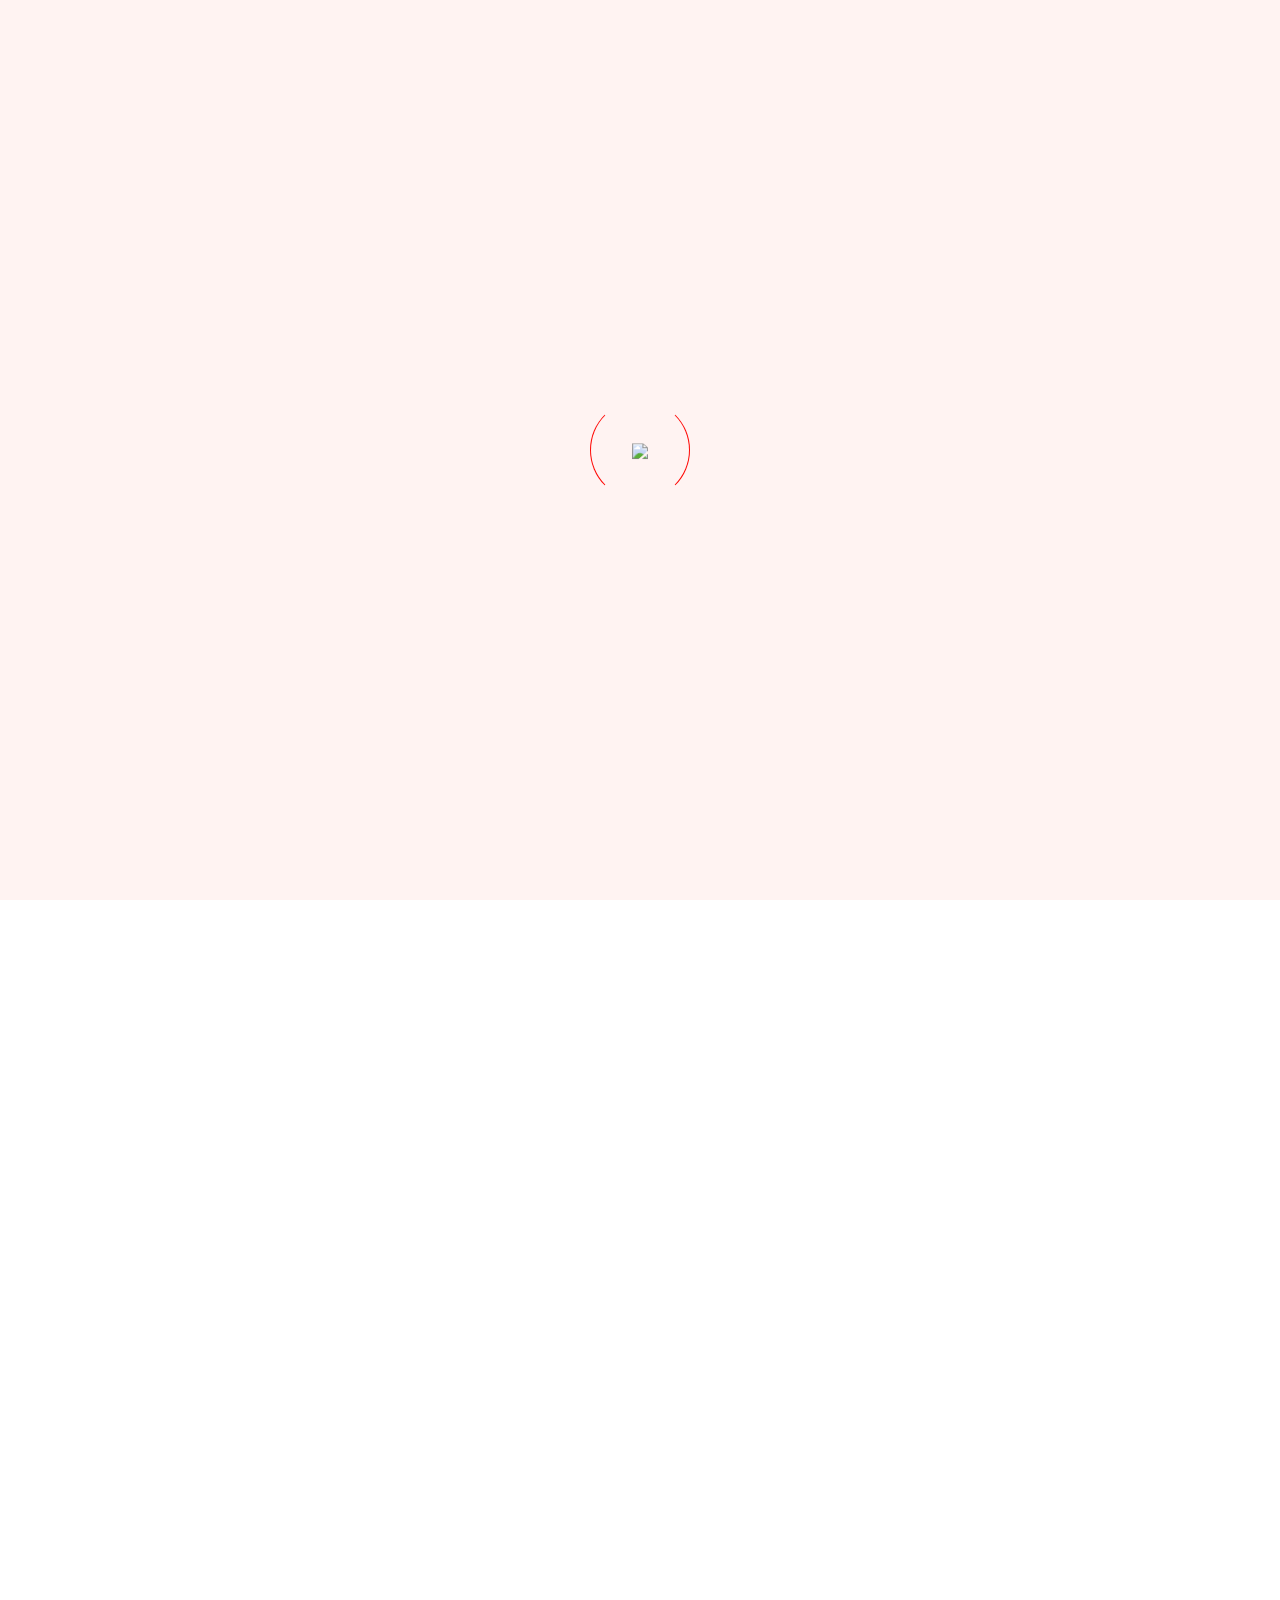
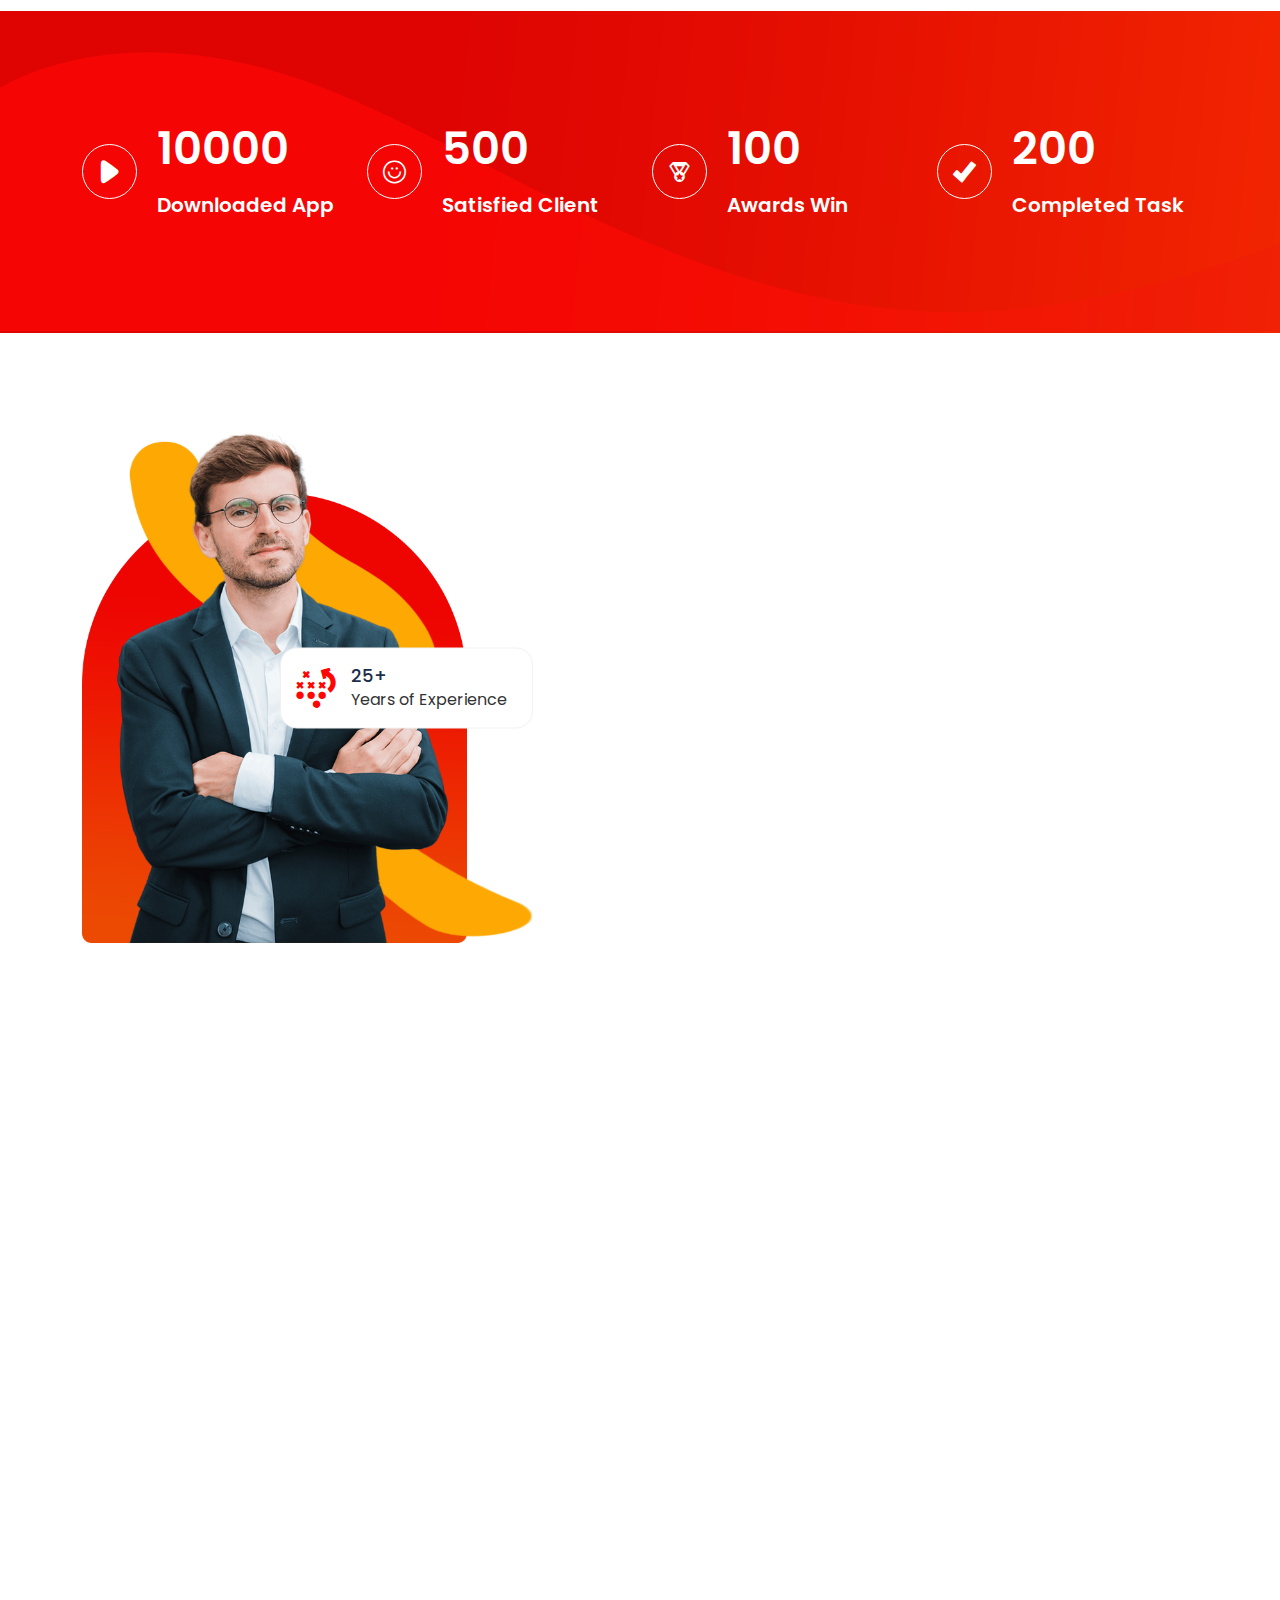
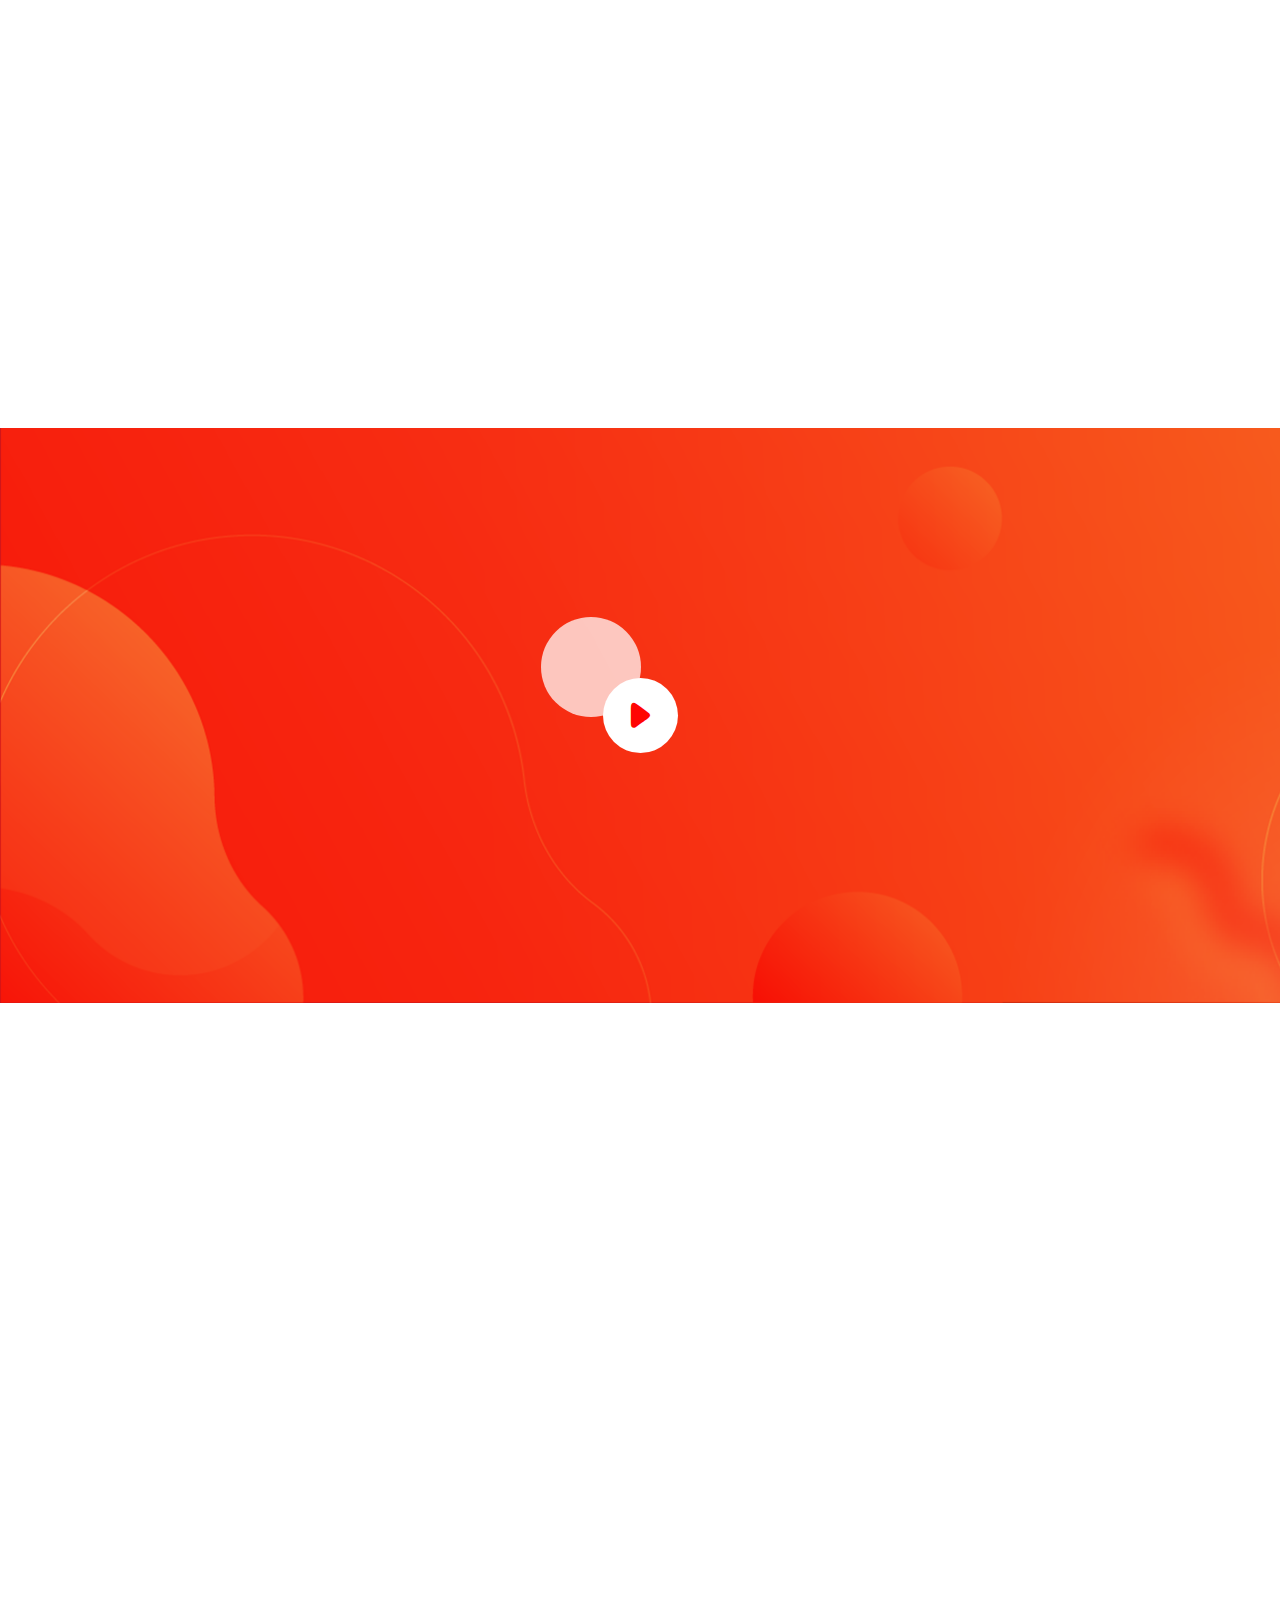
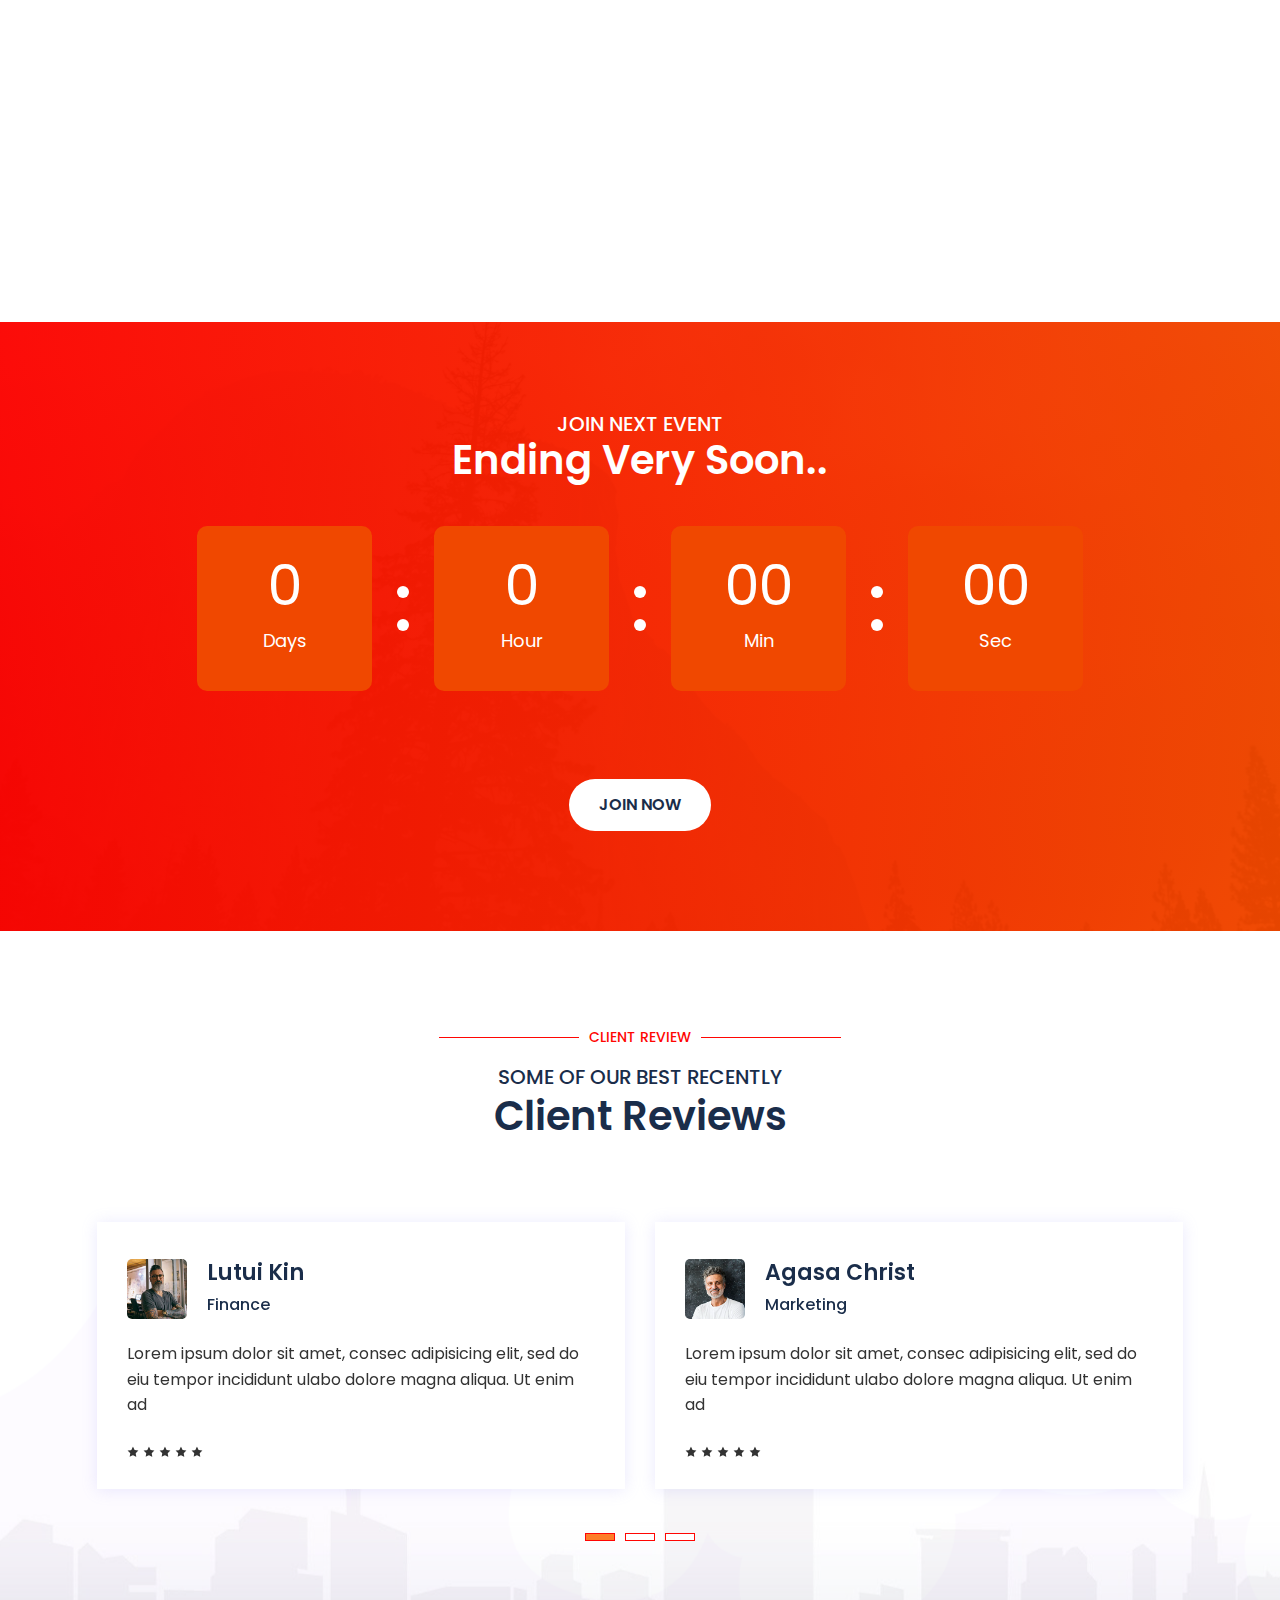
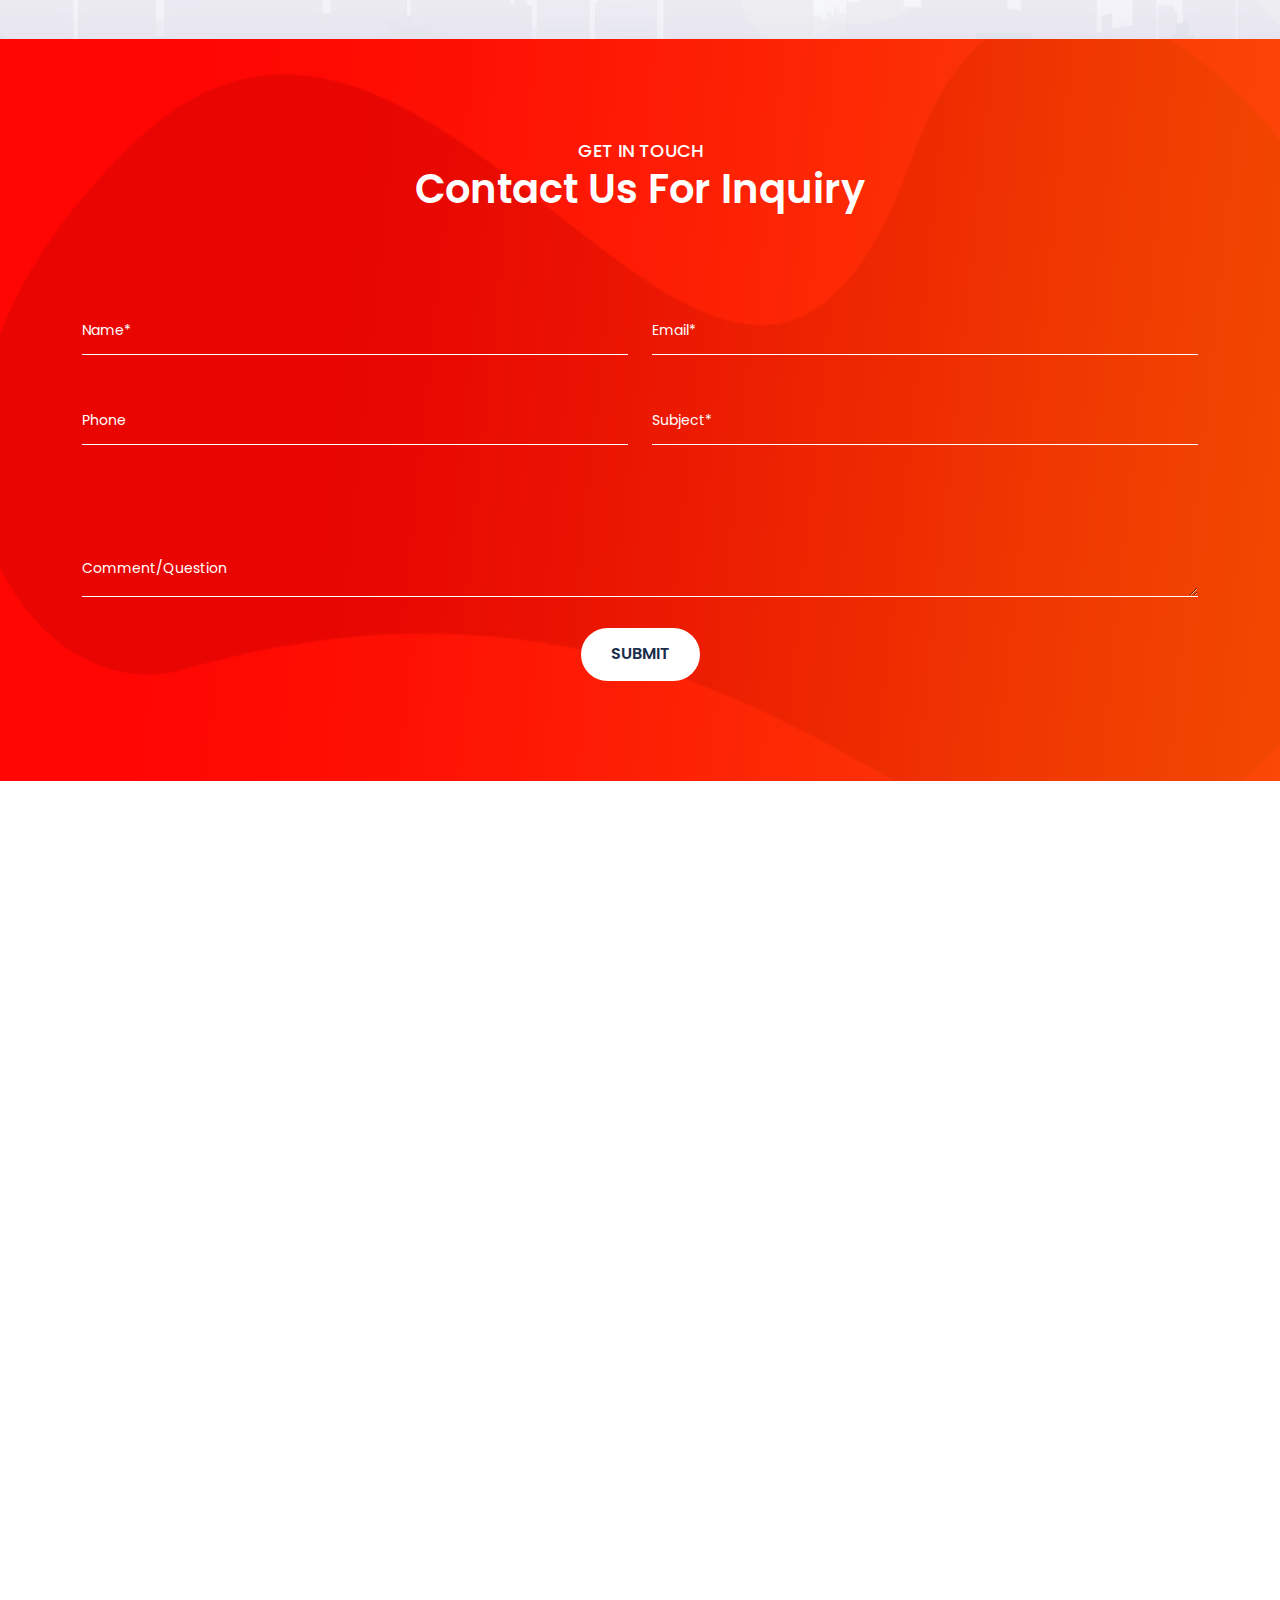
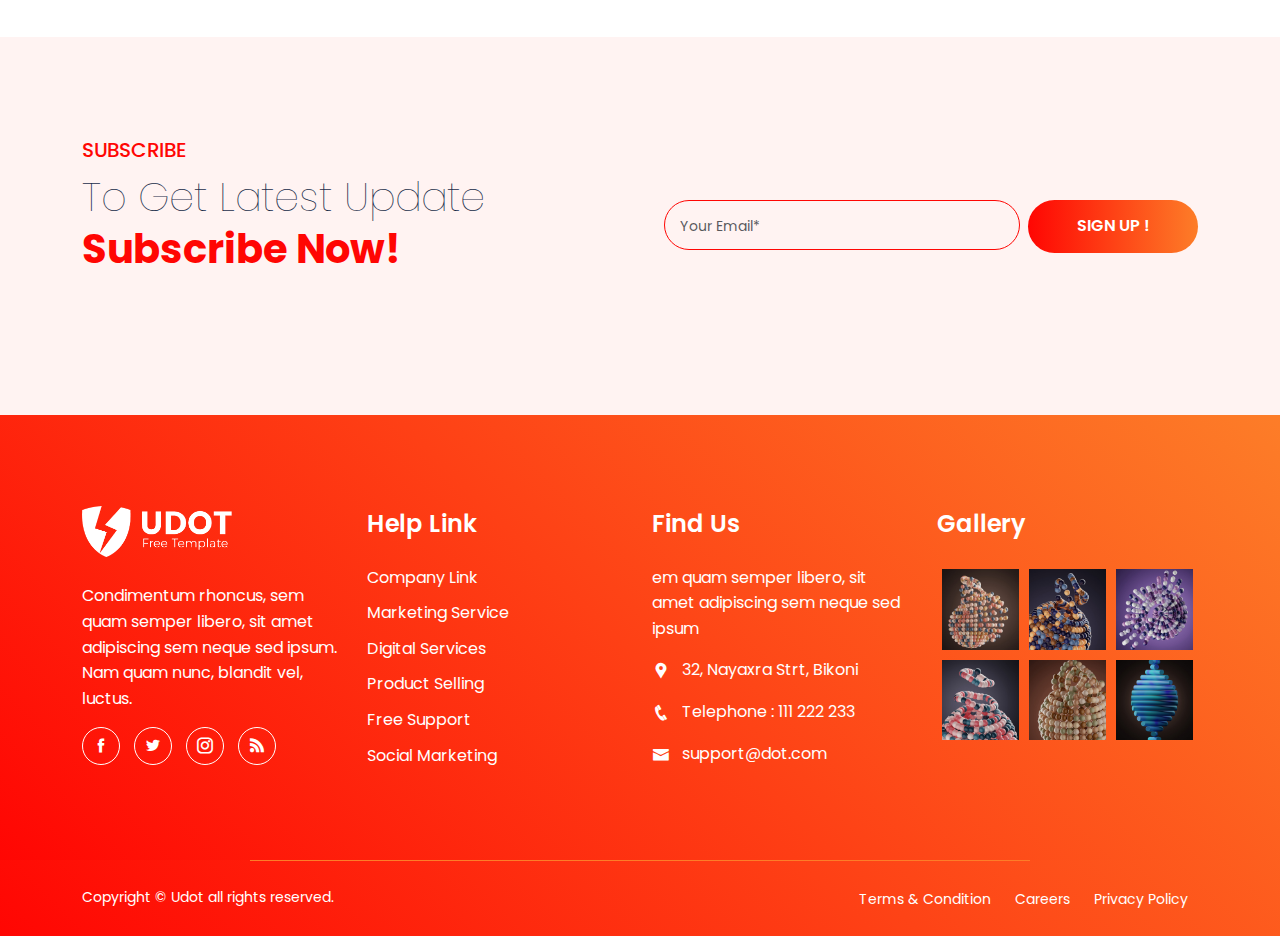
==== commit 77b8a3fa: "Add files via upload" ====
--- a/index.html
+++ b/index.html
@@ -17,7 +17,15 @@
         <script src="assets/js/modernizr-2.8.3.min.js"></script>
     </head>
     <body>
-        
+        <!-- PreLoader -->
+        <div class="udot_preloader">
+            <div class="loading-container">
+                <div class="loading"></div>
+                <div id="loading-icon"><img src="assets/images/preloader.svg"></div>
+            </div>
+        </div>
+        <!-- Preloader -->
+
         <header>
             <div class="desktop_menu_area">
                 <div class="tx_top2_relative">
--- a/style.css
+++ b/style.css
@@ -200,6 +200,51 @@
 .udot-btn.btn-small {
 	font-size: 0.9em;
 	padding: 9px 25px;
+}
+
+.udot_preloader{
+	position: fixed;
+	top: 0;
+	left: 0;
+	right: 0;
+	bottom: 0;
+	z-index: 10000;
+	background-color: #fff3f2;
+	display: flex;
+	align-items: center;
+	justify-content: center;
+}
+
+.loading-container,
+.loading{
+	height: 100px;
+	position: relative;
+	width: 100px;
+	border-radius: 100%;
+}
+
+.loading-container{
+	margin: 40px auto;
+}
+
+.loading{
+	border: 1px solid transparent;
+	border-color: transparent #ff0603 transparent #ff0603;
+	animation: rotate360 1.5s linear 0s infinite normal;
+	transform-origin: 50% 50%;
+}
+
+.loading-container:hover .loading,
+.loading-container .loading{
+	transition: all 0.5s ease-in-out;
+}
+
+#loading-icon{
+	position: absolute;
+	top: 50%;
+	left: 50%;
+	max-width: 66px;
+	transform: translate(-50%, -50%);
 }
 
 hr:not([size]) {
@@ -2173,6 +2218,16 @@
 /* -----------------------------------------------------------------------------
 # KeyFrames
 ----------------------------------------------------------------------------- */
+@keyframes rotate360{
+	0%{
+		transform: rotate(0deg);
+	}
+
+	100%{
+		transform: rotate(360deg);
+	}
+}
+
 @keyframes upDown {
 	0% {
 		transform: translateY(0px);
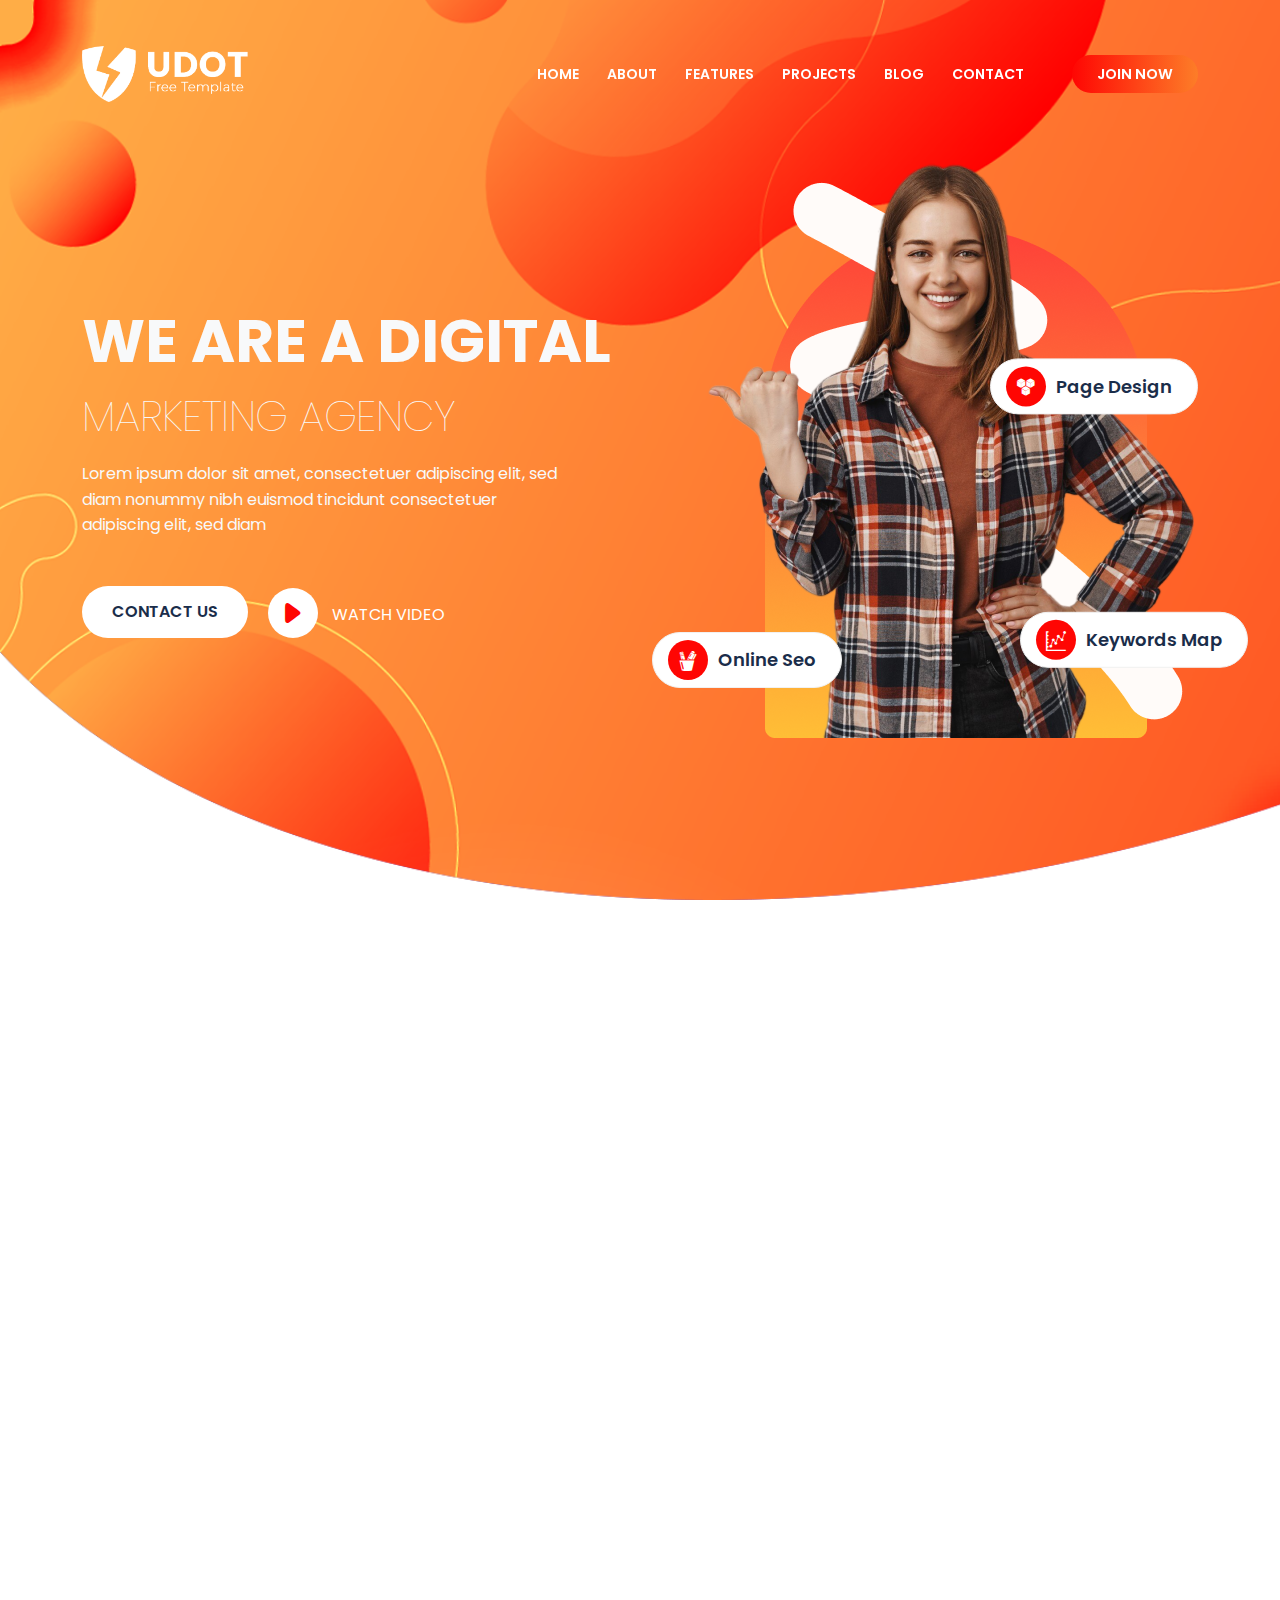
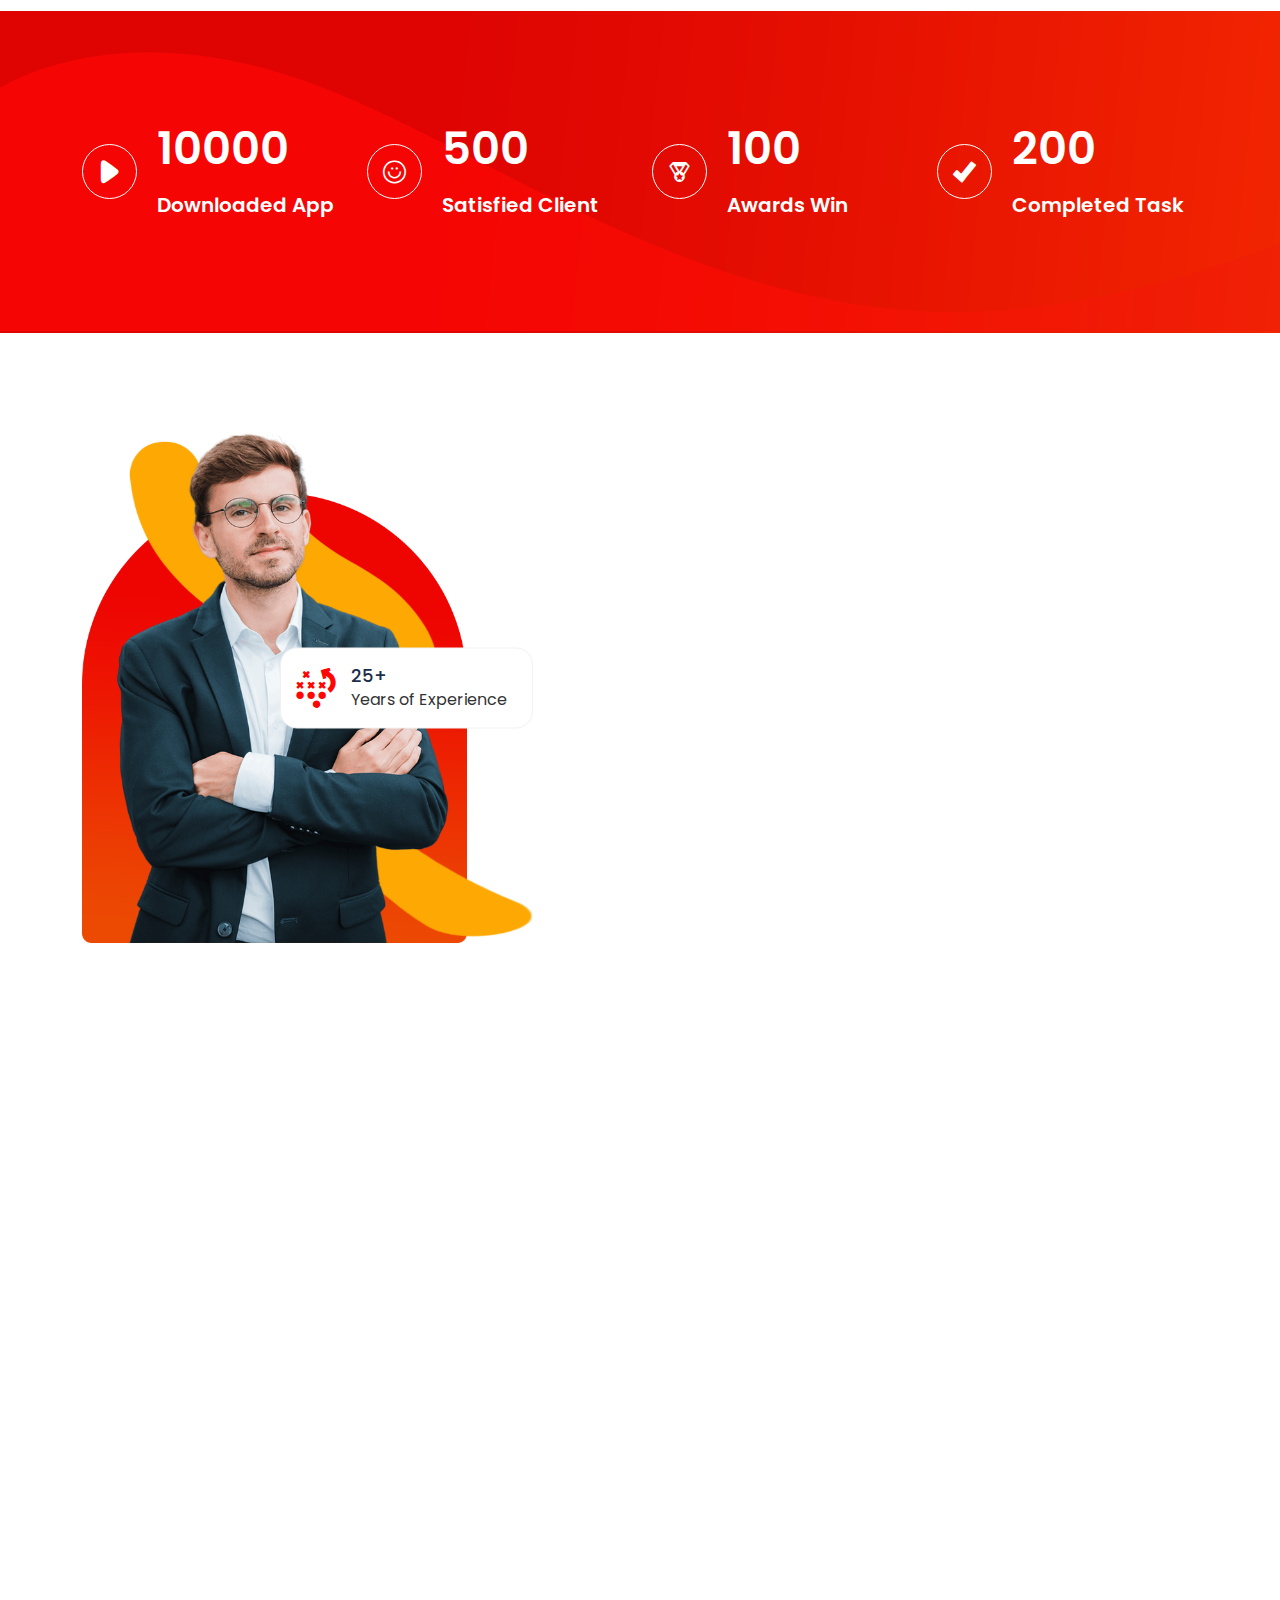
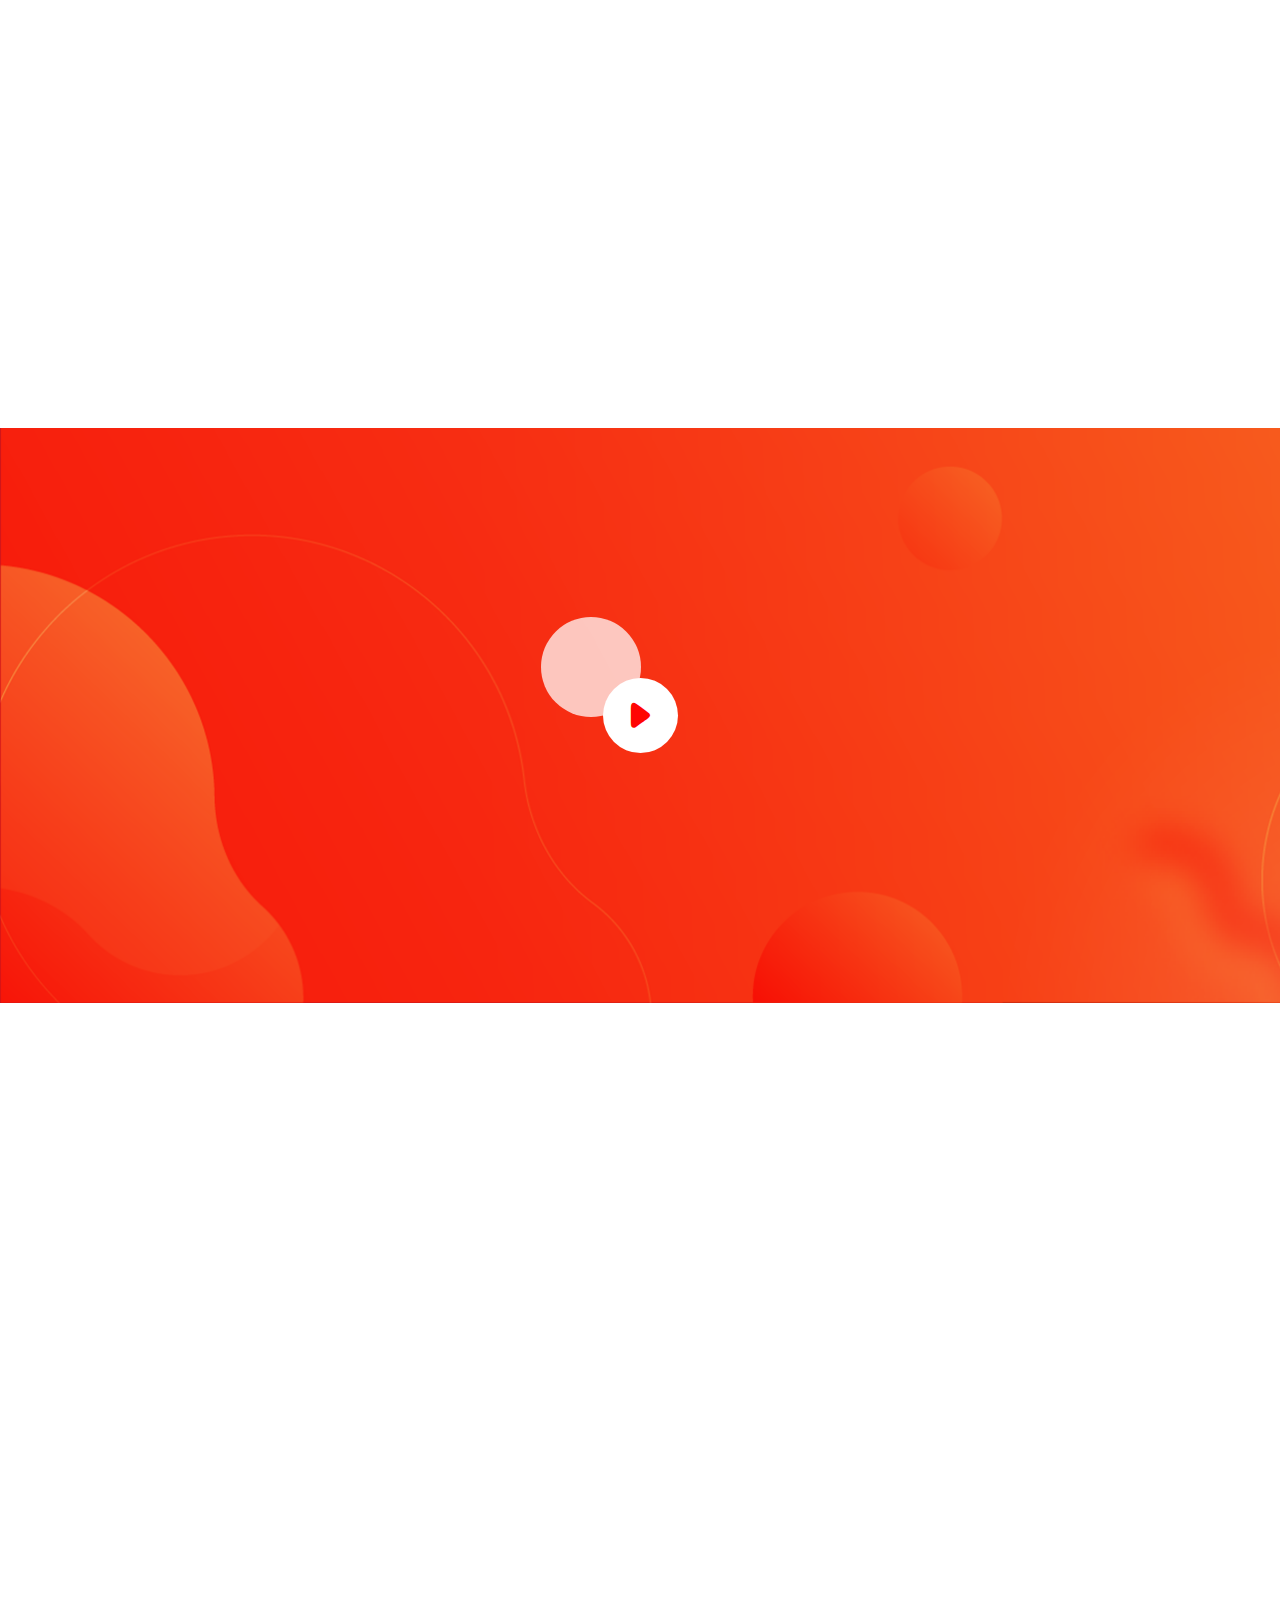
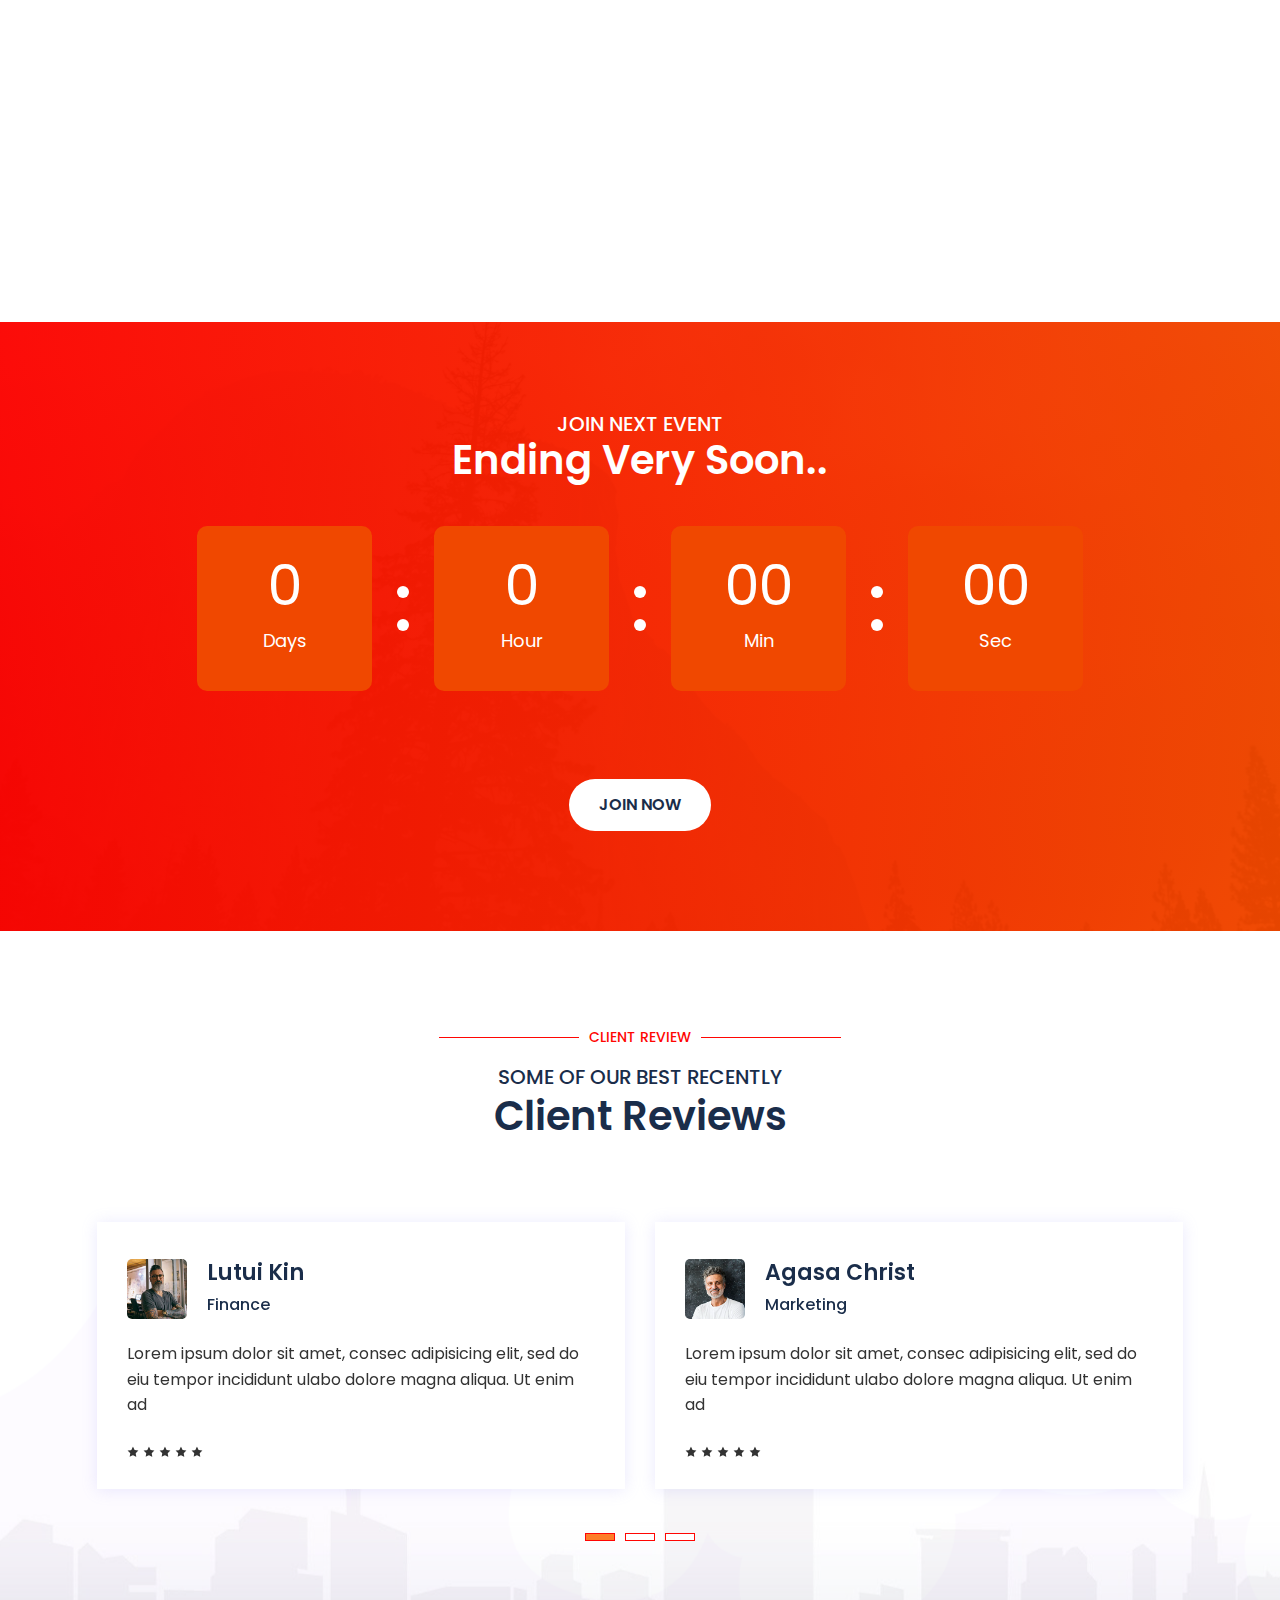
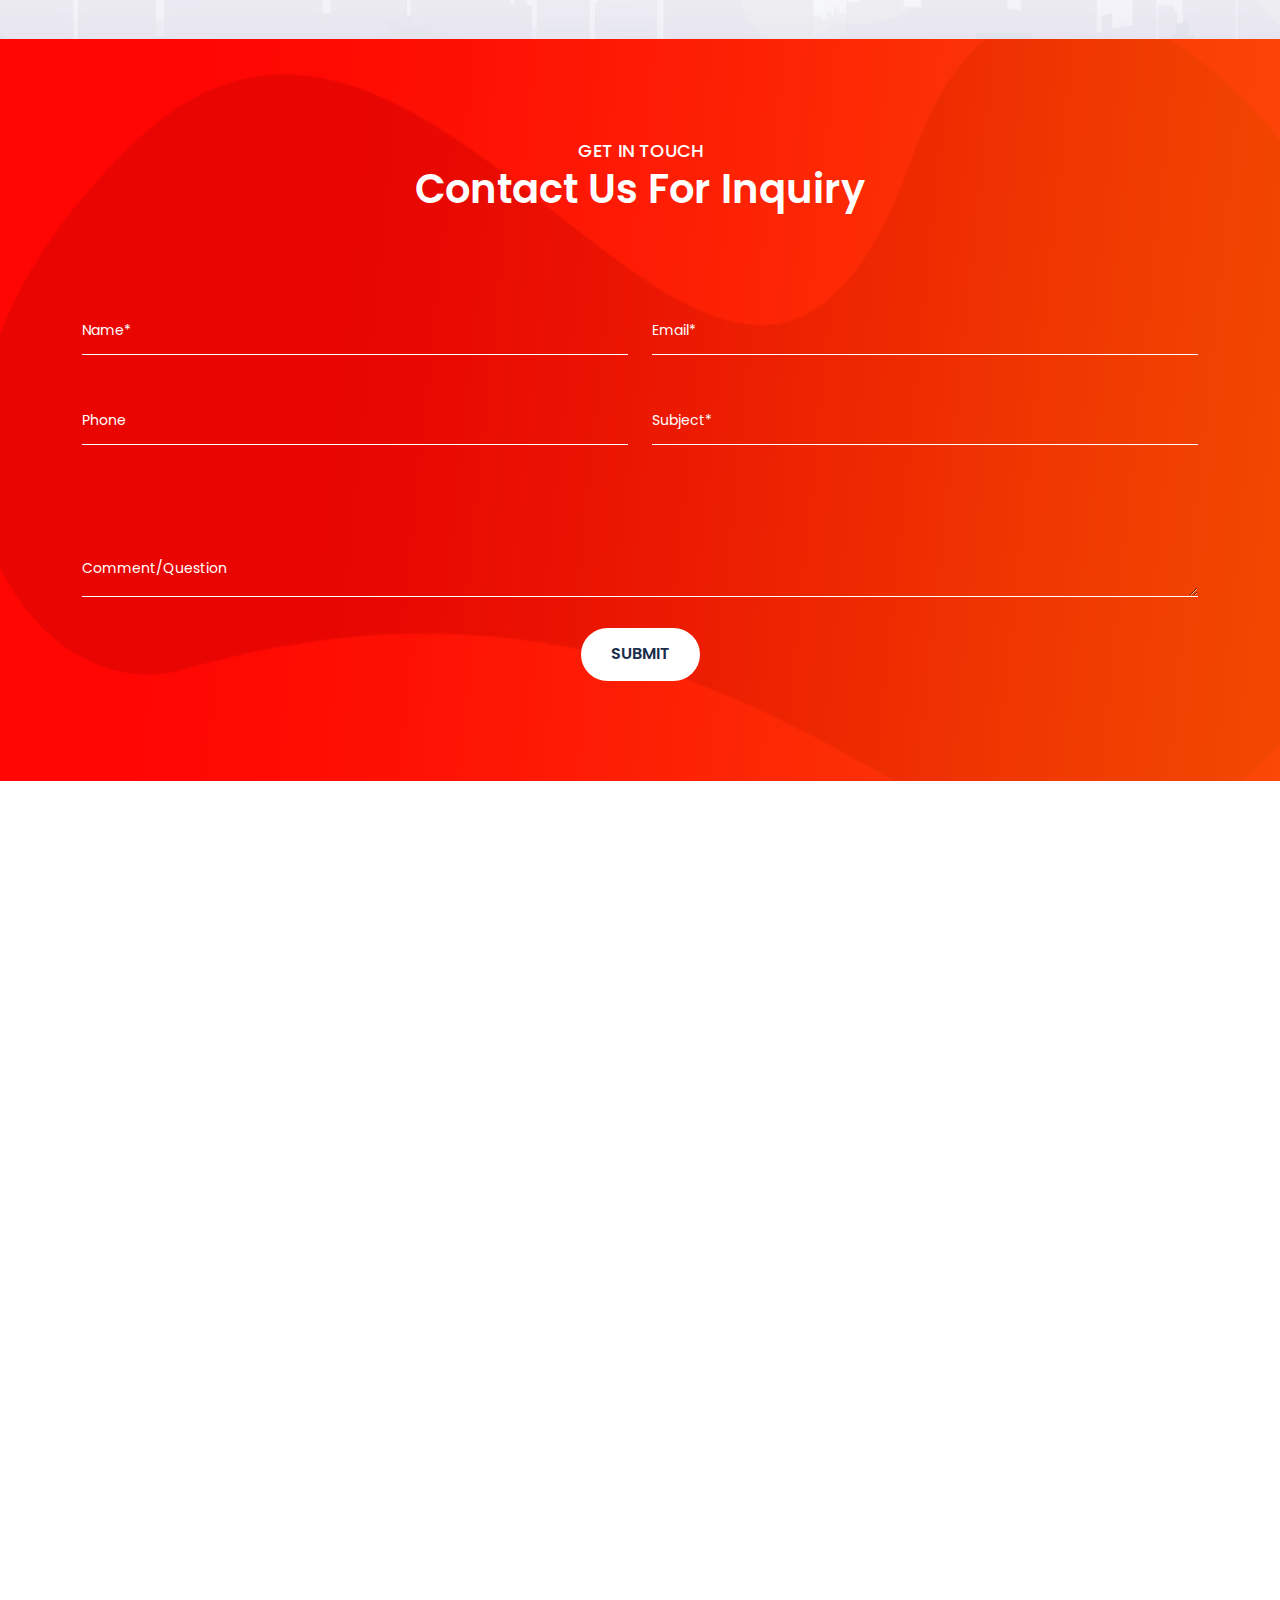
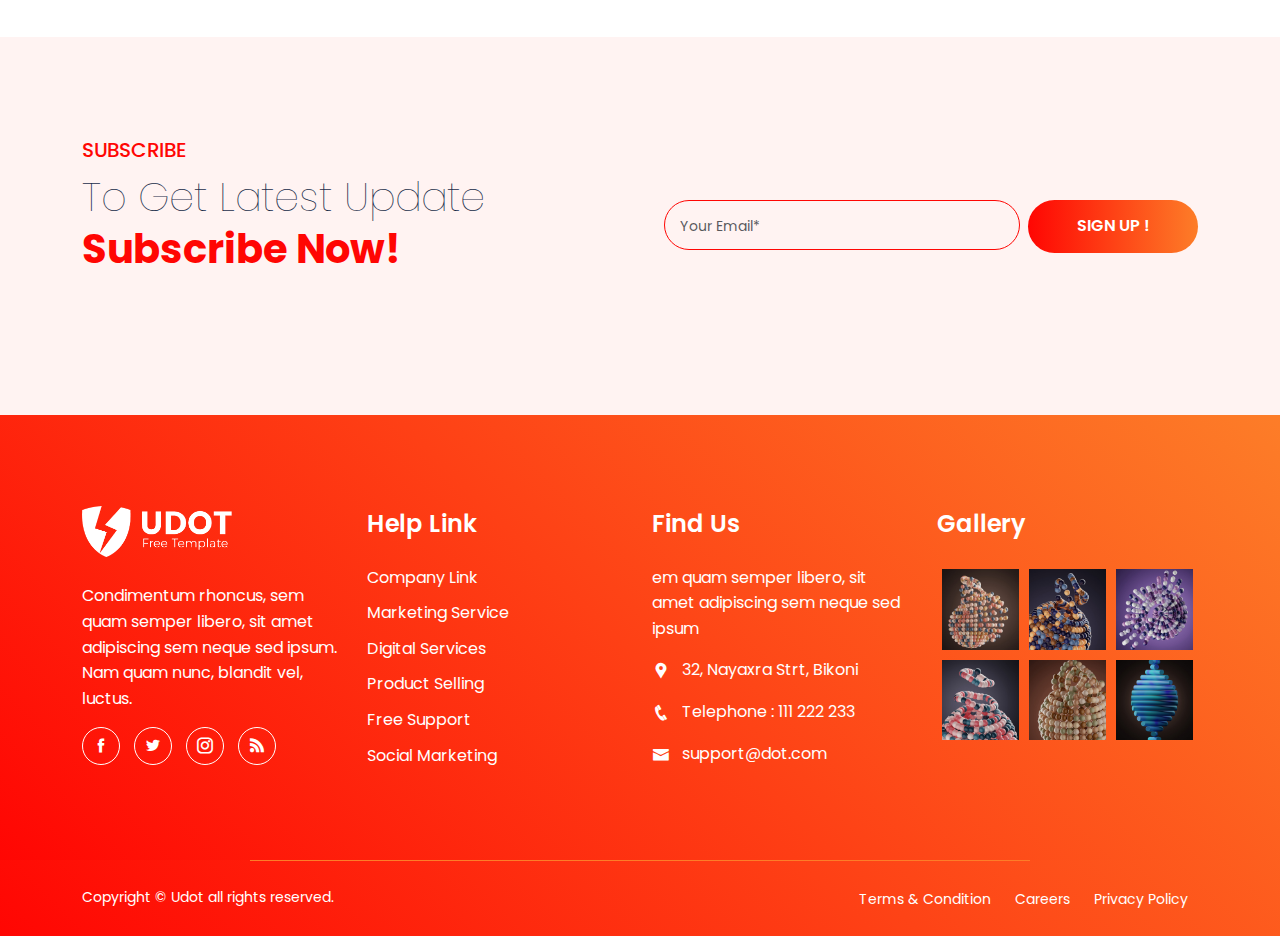
==== commit d7773c43: "Add files via upload" ====
--- a/index.html
+++ b/index.html
@@ -124,7 +124,7 @@
                             <h1 class="text-light fw-bold text-uppercase wow fadeInDown">We are a Digital</h1>
                             <h2 class="text-light fw-lighter text-uppercase mb-3 wow fadeInUp">Marketing Agency</h2>
                             <p class="text-light mb-5 wow fadeInUp">Lorem ipsum dolor sit amet, consectetuer adipiscing elit, sed diam nonummy nibh euismod tincidunt consectetuer adipiscing elit, sed diam</p>
-                            <a class="udot-btn btn-white me-3 wow fadeInUp" href="#">Contact Us</a>
+                            <a class="udot-btn btn-white me-3 mb-3 mb-lg-0 wow fadeInUp" href="#">Contact Us</a>
                             <a class="video-popup wow fadeInUp" data-fancybox="hero-video" href="https://www.youtube.com/watch?v=XHOmBV4js_E"><i class="icofont-ui-play"></i>
                             Watch Video	</a>
                             
